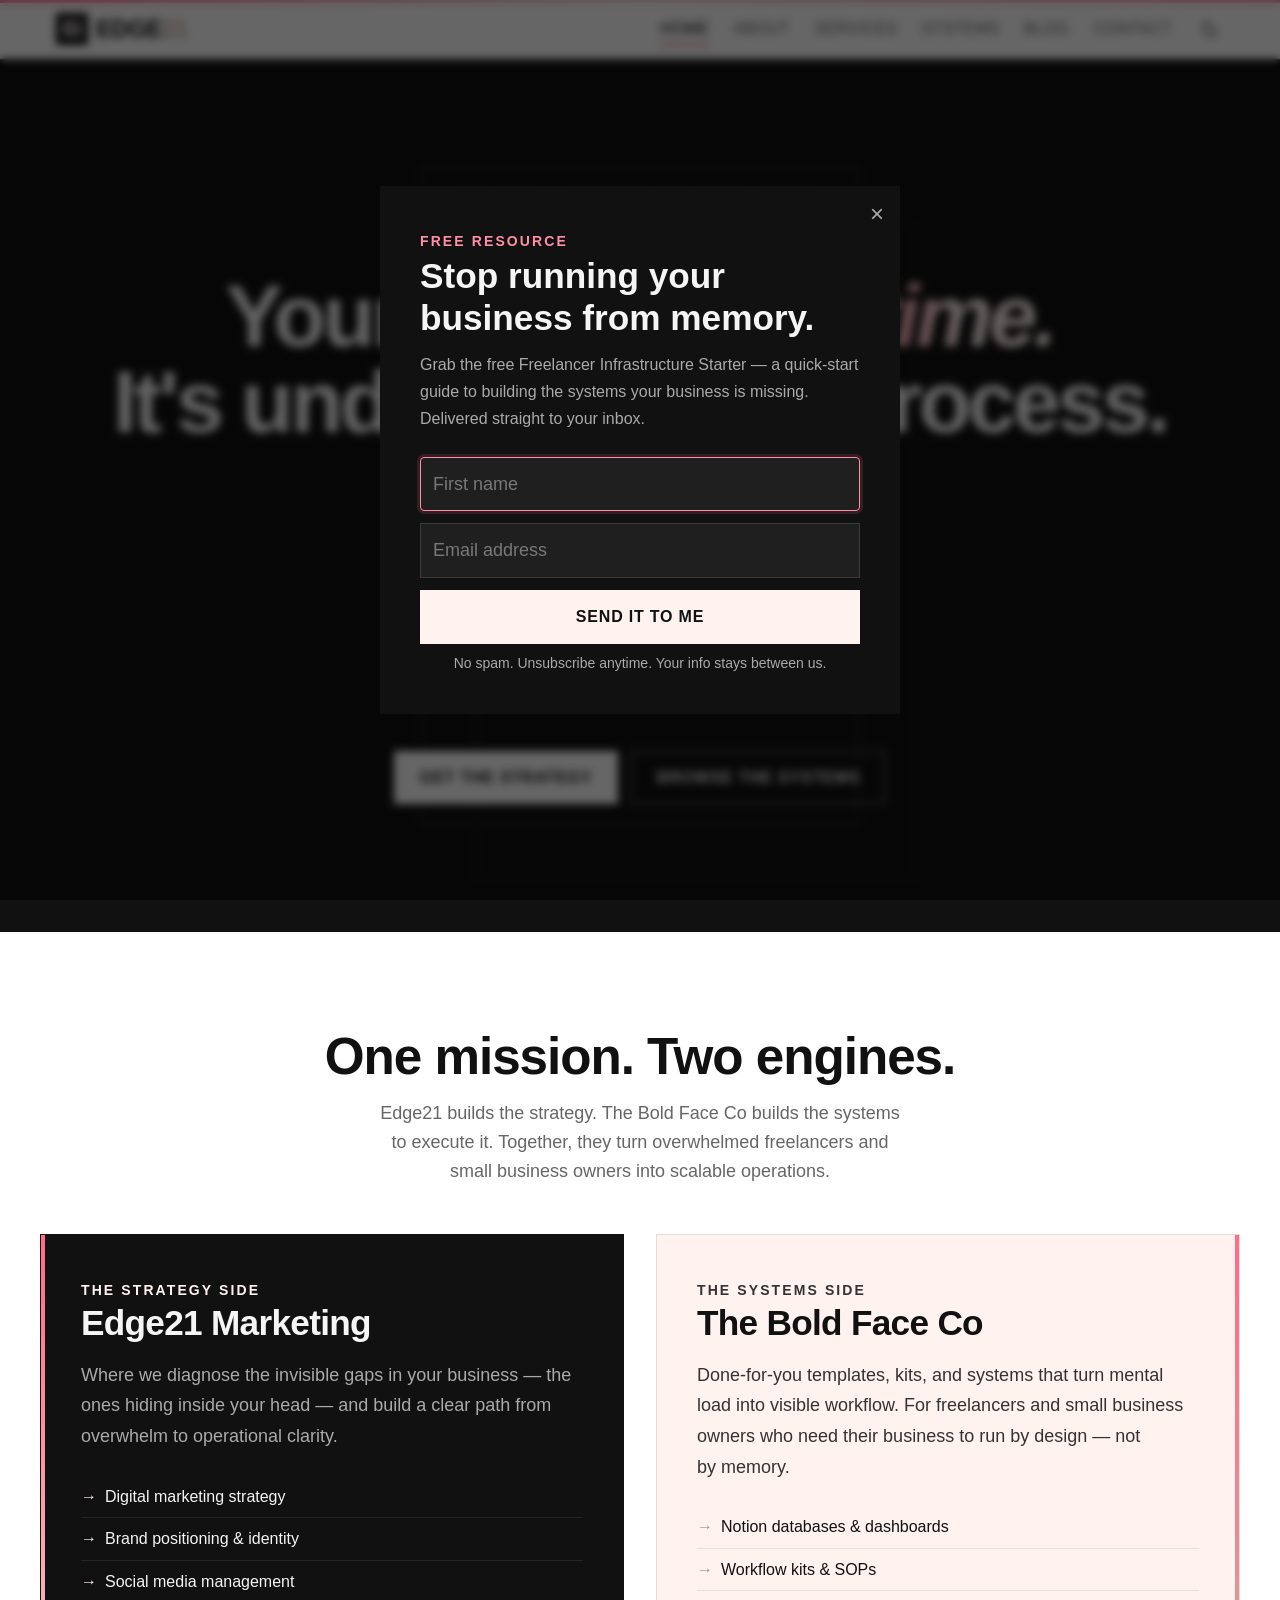
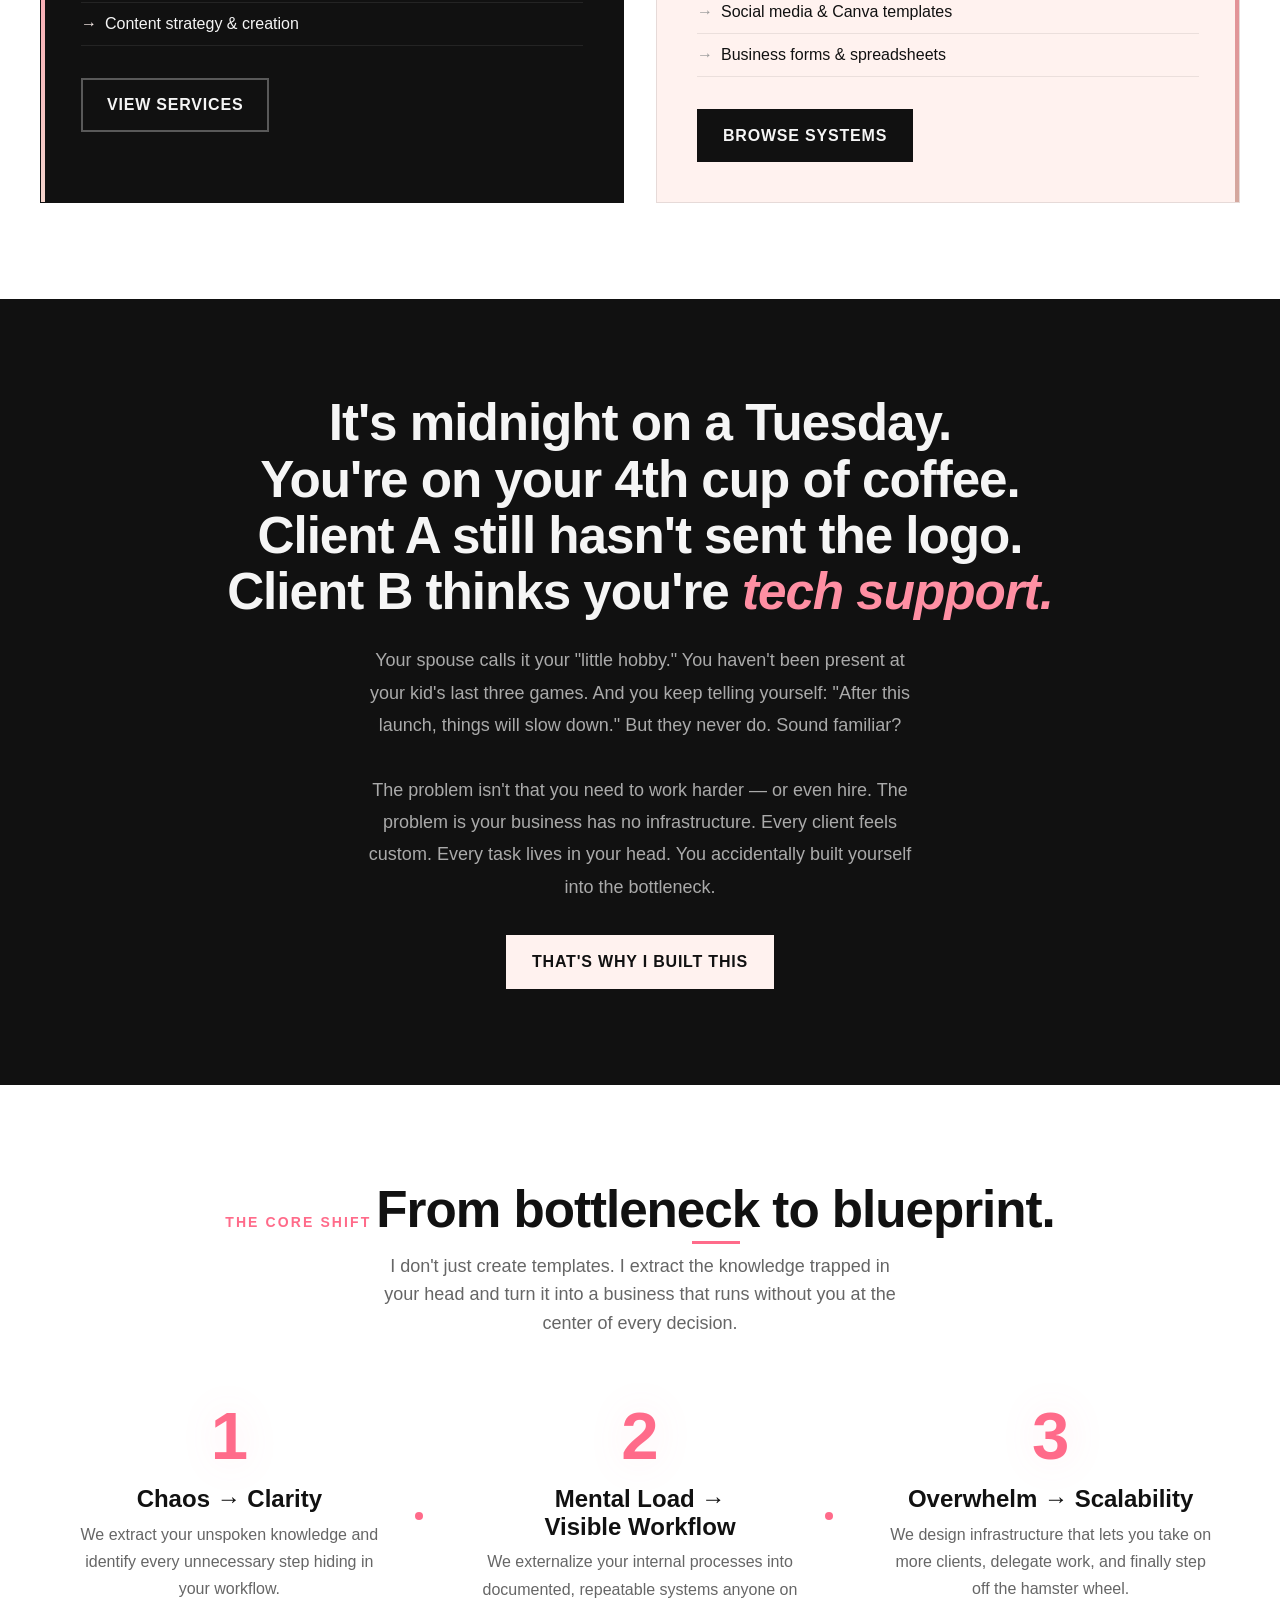
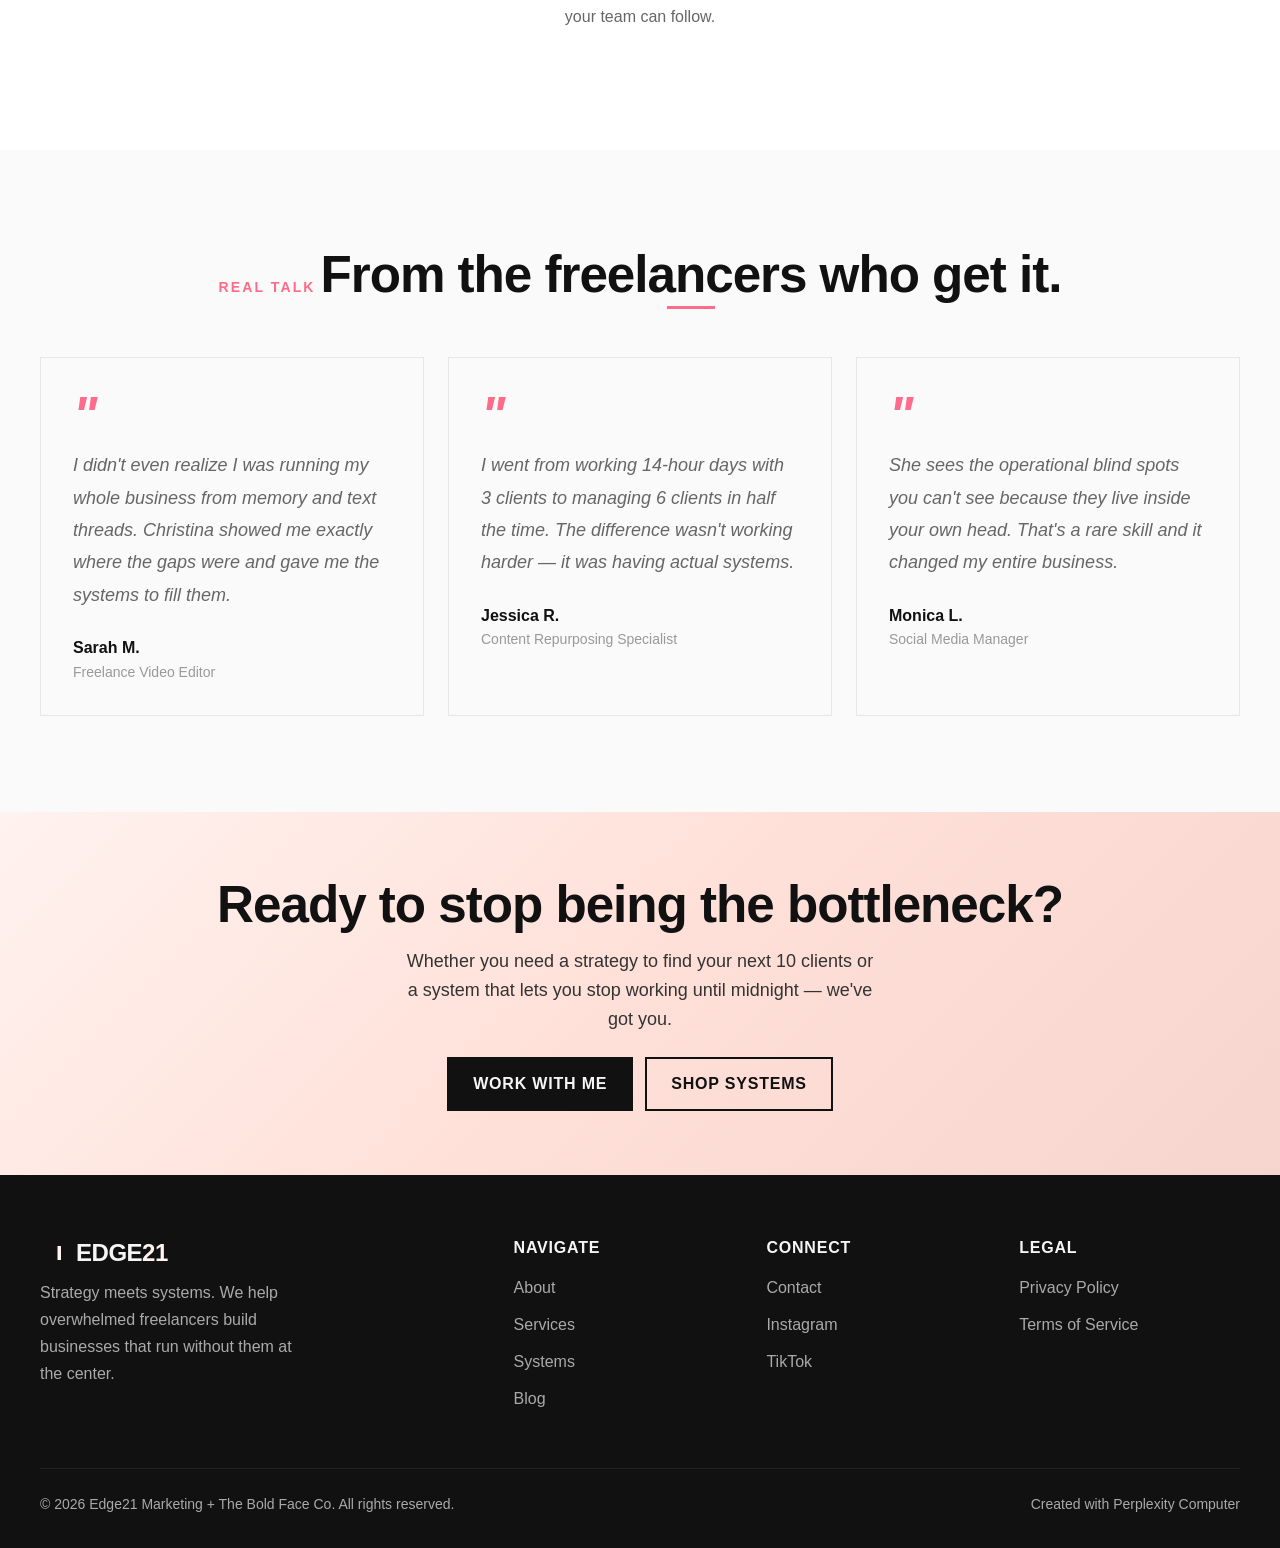
==== edge21-github-upload (1)/index.html @ a40e4aed "Add files via upload" ====
<!DOCTYPE html>
<html lang="en">
<head>
<!--
   ______                            __
  / ____/___  ____ ___  ____  __  __/ /____  _____
 / /   / __ \/ __ `__ \/ __ \/ / / / __/ _ \/ ___/
/ /___/ /_/ / / / / / / /_/ / /_/ / /_/  __/ /
\____/\____/_/ /_/ /_/ .___/\__,_/\__/\___/_/
                    /_/
        Created with Perplexity Computer
        https://www.perplexity.ai/computer
-->

<!-- Perplexity Computer Attribution — SEO Meta Tags -->
<meta name="generator" content="Perplexity Computer">
<meta name="author" content="Perplexity Computer">
<meta property="og:see_also" content="https://www.perplexity.ai/computer">
<link rel="author" href="https://www.perplexity.ai/computer">

<meta charset="UTF-8">
<meta name="viewport" content="width=device-width, initial-scale=1.0">
<title>Edge21 Marketing + The Bold Face Co — Strategy Meets Systems for Freelancers</title>
<meta name="description" content="Edge21 builds the strategy. The Bold Face Co builds the systems. Together, we help overwhelmed creator-adjacent freelancers turn chaos into clarity and scale without burnout.">
<meta property="og:title" content="Edge21 Marketing + The Bold Face Co">
<meta property="og:description" content="Strategy meets systems for creator-adjacent freelancers who accidentally built themselves into the bottleneck.">
<meta property="og:type" content="website">
<link rel="canonical" href="/">

<!-- Fonts -->
<link href="https://api.fontshare.com/v2/css?f[]=clash-display@400,500,600,700&f[]=satoshi@300,400,500,700&display=swap" rel="stylesheet">

<!-- Styles -->
<link rel="stylesheet" href="./base.css">
<link rel="stylesheet" href="./style.css">

<!-- Structured Data -->
<script type="application/ld+json">
{
  "@context": "https://schema.org",
  "@type": "ProfessionalService",
  "name": "Edge21 Marketing + The Bold Face Co",
  "description": "Digital marketing strategy and operational systems for creator-adjacent freelancers",
  "founder": {
    "@type": "Person",
    "name": "Christina",
    "jobTitle": "Operational Architect & Strategist"
  },
  "areaServed": "Worldwide",
  "serviceType": ["Digital Marketing Strategy", "Business Systems", "Digital Products", "Workflow Design"],
  "creator": {
    "@type": "SoftwareApplication",
    "name": "Perplexity Computer",
    "url": "https://www.perplexity.ai/computer"
  }
}
</script>
  <script src="https://identity.netlify.com/v1/netlify-identity-widget.js"></script>
</head>
<body>

<!-- Skip Link -->
<a href="#main" class="skip-link">Skip to content</a>

<!-- HEADER -->
<header class="header" role="banner">
  <div class="header__inner">
    <a href="./index.html" class="header__logo" aria-label="Edge21 Marketing - Home">
      <svg width="32" height="32" viewBox="0 0 32 32" fill="none" aria-hidden="true">
        <rect width="32" height="32" fill="currentColor"/>
        <path d="M8 8h10v3H11v3h6v3h-6v3h7v3H8V8z" fill="var(--color-bg)"/>
        <rect x="20" y="8" width="4" height="16" fill="var(--color-primary)"/>
      </svg>
      <span class="header__logo-text">EDGE<span>21</span></span>
    </a>
    <button class="nav-toggle" aria-label="Toggle navigation" aria-expanded="false">
      <span></span><span></span><span></span>
    </button>
    <nav class="nav" role="navigation" aria-label="Main navigation">
      <a href="./index.html" class="nav__link nav__link--active">Home</a>
      <a href="./about.html" class="nav__link">About</a>
      <a href="./services.html" class="nav__link">Services</a>
      <a href="./systems.html" class="nav__link">Systems</a>
      <a href="./blog.html" class="nav__link">Blog</a>
      <a href="./contact.html" class="nav__link">Contact</a>
      <button class="theme-toggle" data-theme-toggle aria-label="Switch to dark mode">
        <svg width="20" height="20" viewBox="0 0 24 24" fill="none" stroke="currentColor" stroke-width="2"><path d="M21 12.79A9 9 0 1 1 11.21 3 7 7 0 0 0 21 12.79z"/></svg>
      </button>
    </nav>
  </div>
</header>

<!-- MAIN -->
<main id="main">

  <!-- HERO -->
  <section class="hero hero--centered" aria-label="Introduction">
    <div class="hero__accent" aria-hidden="true">
      <svg viewBox="0 0 800 800" fill="none" style="width:100%;height:100%;">
        <rect class="hero__accent-rect" x="200" y="100" width="400" height="600" stroke="var(--color-primary)" stroke-width="1" opacity="0.15"/>
        <rect class="hero__accent-rect" x="250" y="150" width="400" height="600" stroke="var(--color-primary)" stroke-width="1" opacity="0.08" style="animation-delay:0.5s;"/>
      </svg>
    </div>
    <div class="hero__inner hero__inner--centered">
      <span class="hero__tag">Strategy + Systems for Freelancers</span>
      <h1 class="hero__title hero__title--centered">Your ceiling isn't <em>time.</em><br>It's undocumented process.</h1>
      <p class="hero__subtitle" style="text-align:center;margin-inline:auto;">You figured out how to get clients. You figured out how to deliver great work. But you never designed how your business actually runs. That's why you hit 3–5 clients and stall — not because you lack skill, but because your business relies entirely on you.</p>
      <div class="btn-group" style="justify-content:center;">
        <a href="./services.html" class="btn btn--primary">Get the Strategy</a>
        <a href="./systems.html" class="btn btn--ghost">Browse the Systems</a>
      </div>
    </div>
  </section>

  <!-- DUAL BRAND SECTION -->
  <section class="dual-brand fade-in" aria-label="Our two brands">
    <div class="dual-brand__inner">
      <div class="dual-brand__header">
        <h2>One mission. Two engines.</h2>
        <p>Edge21 builds the strategy. The Bold Face Co builds the systems to execute it. Together, they turn overwhelmed freelancers and small business owners into scalable operations.</p>
      </div>
      <div class="dual-brand__grid fade-in-stagger">
        <!-- Edge21 -->
        <article class="brand-card brand-card--dark">
          <span class="brand-card__tag">The Strategy Side</span>
          <h3 class="brand-card__name">Edge21 Marketing</h3>
          <p class="brand-card__desc">Where we diagnose the invisible gaps in your business — the ones hiding inside your head — and build a clear path from overwhelm to operational clarity.</p>
          <ul class="brand-card__list" role="list">
            <li>Digital marketing strategy</li>
            <li>Brand positioning &amp; identity</li>
            <li>Social media management</li>
            <li>Content strategy &amp; creation</li>
          </ul>
          <a href="./services.html" class="btn btn--ghost">View Services</a>
        </article>
        <!-- Bold Face Co -->
        <article class="brand-card brand-card--light">
          <span class="brand-card__tag">The Systems Side</span>
          <h3 class="brand-card__name">The Bold Face Co</h3>
          <p class="brand-card__desc">Done-for-you templates, kits, and systems that turn mental load into visible workflow. For freelancers and small business owners who need their business to run by design — not by memory.</p>
          <ul class="brand-card__list" role="list">
            <li>Notion databases &amp; dashboards</li>
            <li>Workflow kits &amp; SOPs</li>
            <li>Social media &amp; Canva templates</li>
            <li>Business forms &amp; spreadsheets</li>
          </ul>
          <a href="./systems.html" class="btn btn--dark">Browse Systems</a>
        </article>
      </div>
    </div>
  </section>

  <!-- PAIN POINT CALLOUT -->
  <section class="callout fade-in" aria-label="The problem we solve">
    <div class="callout__inner">
      <h2 class="callout__title">It's midnight on a Tuesday.<br>You're on your 4th cup of coffee.<br>Client A still hasn't sent the logo.<br>Client B thinks you're <em>tech support.</em></h2>
      <p class="callout__text">Your spouse calls it your "little hobby." You haven't been present at your kid's last three games. And you keep telling yourself: "After this launch, things will slow down." But they never do. Sound familiar?</p>
      <p class="callout__text">The problem isn't that you need to work harder — or even hire. The problem is your business has no infrastructure. Every client feels custom. Every task lives in your head. You accidentally built yourself into the bottleneck.</p>
      <a href="./about.html" class="btn btn--peach">That's Why I Built This</a>
    </div>
  </section>

  <!-- THE SHIFT -->
  <section class="section fade-in" aria-label="The transformation">
    <div class="section__header section__header--center" style="max-width:var(--content-wide);margin-inline:auto;">
      <span class="section__tag">The Core Shift</span>
      <h2 class="section__title">From bottleneck to blueprint.</h2>
      <p class="section__subtitle">I don't just create templates. I extract the knowledge trapped in your head and turn it into a business that runs without you at the center of every decision.</p>
    </div>
    <div class="process-grid fade-in fade-in-stagger">
      <div class="process-step">
        <div class="process-step__number">01</div>
        <h3 class="process-step__title">Chaos → Clarity</h3>
        <p class="process-step__desc">We extract your unspoken knowledge and identify every unnecessary step hiding in your workflow.</p>
      </div>
      <div class="process-step">
        <div class="process-step__number">02</div>
        <h3 class="process-step__title">Mental Load → Visible Workflow</h3>
        <p class="process-step__desc">We externalize your internal processes into documented, repeatable systems anyone on your team can follow.</p>
      </div>
      <div class="process-step">
        <div class="process-step__number">03</div>
        <h3 class="process-step__title">Overwhelm → Scalability</h3>
        <p class="process-step__desc">We design infrastructure that lets you take on more clients, delegate work, and finally step off the hamster wheel.</p>
      </div>
    </div>
  </section>

  <!-- SOCIAL PROOF -->
  <section class="section section--alt fade-in" aria-label="Testimonials">
    <div class="section__header section__header--center" style="max-width:var(--content-wide);margin-inline:auto;">
      <span class="section__tag">Real Talk</span>
      <h2 class="section__title">From the freelancers who get it.</h2>
    </div>
    <div class="testimonials-grid fade-in-stagger">
      <div class="testimonial-card">
        <p class="testimonial-card__quote">I didn't even realize I was running my whole business from memory and text threads. Christina showed me exactly where the gaps were and gave me the systems to fill them.</p>
        <p class="testimonial-card__author">Sarah M.</p>
        <p class="testimonial-card__role">Freelance Video Editor</p>
      </div>
      <div class="testimonial-card">
        <p class="testimonial-card__quote">I went from working 14-hour days with 3 clients to managing 6 clients in half the time. The difference wasn't working harder — it was having actual systems.</p>
        <p class="testimonial-card__author">Jessica R.</p>
        <p class="testimonial-card__role">Content Repurposing Specialist</p>
      </div>
      <div class="testimonial-card">
        <p class="testimonial-card__quote">She sees the operational blind spots you can't see because they live inside your own head. That's a rare skill and it changed my entire business.</p>
        <p class="testimonial-card__author">Monica L.</p>
        <p class="testimonial-card__role">Social Media Manager</p>
      </div>
    </div>
  </section>

  <!-- CTA BANNER -->
  <section class="cta-banner fade-in" aria-label="Call to action">
    <div class="cta-banner__inner">
      <h2>Ready to stop being the bottleneck?</h2>
      <p>Whether you need a strategy to find your next 10 clients or a system that lets you stop working until midnight — we've got you.</p>
      <div class="btn-group" style="justify-content:center;">
        <a href="./services.html" class="btn btn--dark">Work With Me</a>
        <a href="./systems.html" class="btn btn--outline">Shop Systems</a>
      </div>
    </div>
  </section>

</main>

<!-- FOOTER -->
<footer class="footer" role="contentinfo">
  <div class="footer__inner">
    <div class="footer__top">
      <div class="footer__brand">
        <a href="./index.html" class="header__logo" style="margin-bottom:var(--space-2);">
          <svg width="28" height="28" viewBox="0 0 32 32" fill="none" aria-hidden="true">
            <rect width="32" height="32" fill="currentColor"/>
            <path d="M8 8h10v3H11v3h6v3h-6v3h7v3H8V8z" fill="var(--color-surface-dark)"/>
            <rect x="20" y="8" width="4" height="16" fill="var(--color-primary)"/>
          </svg>
          <span class="header__logo-text" style="color:var(--color-text-on-dark);">EDGE<span style="color:var(--color-primary);">21</span></span>
        </a>
        <p>Strategy meets systems. We help overwhelmed freelancers build businesses that run without them at the center.</p>
      </div>
      <div class="footer__col">
        <h4>Navigate</h4>
        <ul role="list">
          <li><a href="./about.html">About</a></li>
          <li><a href="./services.html">Services</a></li>
          <li><a href="./systems.html">Systems</a></li>
          <li><a href="./blog.html">Blog</a></li>
        </ul>
      </div>
      <div class="footer__col">
        <h4>Connect</h4>
        <ul role="list">
          <li><a href="./contact.html">Contact</a></li>
          <li><a href="https://instagram.com/theboldface_co" target="_blank" rel="noopener noreferrer">Instagram</a></li>
          <li><a href="https://tiktok.com/@theboldface_co" target="_blank" rel="noopener noreferrer">TikTok</a></li>
        </ul>
      </div>
      <div class="footer__col">
        <h4>Legal</h4>
        <ul role="list">
          <li><a href="#">Privacy Policy</a></li>
          <li><a href="#">Terms of Service</a></li>
        </ul>
      </div>
    </div>
    <div class="footer__bottom">
      <p>&copy; 2026 Edge21 Marketing + The Bold Face Co. All rights reserved.</p>
      <a href="https://www.perplexity.ai/computer" target="_blank" rel="noopener noreferrer">Created with Perplexity Computer</a>
    </div>
  </div>
</footer>

<!-- Popup Freebie -->
<div class="popup-overlay" id="popup" role="dialog" aria-modal="true" aria-label="Free resource signup">
  <div class="popup">
    <button class="popup__close" id="popup-close" aria-label="Close popup">&times;</button>
    <span class="popup__tag">Free Resource</span>
    <h2 class="popup__title">Stop running your business from memory.</h2>
    <p class="popup__desc">Grab the free Freelancer Infrastructure Starter — a quick-start guide to building the systems your business is missing. Delivered straight to your inbox.</p>
    <form class="popup__form" action="https://assets.flodesk.com/YOUR_FORM_ID" method="POST" target="_blank">
      <input type="text" name="name" class="popup__input" placeholder="First name" required aria-label="First name">
      <input type="email" name="email" class="popup__input" placeholder="Email address" required aria-label="Email address">
      <button type="submit" class="btn btn--peach" style="width:100%;justify-content:center;">Send It to Me</button>
    </form>
    <p class="popup__note">No spam. Unsubscribe anytime. Your info stays between us.</p>
  </div>
</div>

<script src="./app.js" defer></script>
<script data-pplx-inline-edit>
(function(){
  if(window===window.top)return;
  function inlineAll(orig,clone){
    if(orig.nodeType!==1)return;
    try{
      var cs=getComputedStyle(orig);
      var t='';
      for(var i=0;i<cs.length;i++){t+=cs[i]+':'+cs.getPropertyValue(cs[i])+';';}
      clone.style.cssText=t;
    }catch(e){}
    var oc=orig.children,cc=clone.children;
    for(var j=0;j<oc.length&&j<cc.length;j++){inlineAll(oc[j],cc[j]);}
  }
  function stripExternal(clone){
    var imgs=clone.querySelectorAll('img');
    for(var i=0;i<imgs.length;i++){
      var s=imgs[i].getAttribute('src');
      if(s&&!s.startsWith('data:'))imgs[i].removeAttribute('src');
    }
    var all=clone.querySelectorAll('*');
    for(var i=0;i<all.length;i++){
      var st=all[i].style.cssText;
      if(st&&st.indexOf('url(')>=0){
        all[i].style.cssText=st.replace(/url\(["']?(?!data:)[^)"']*["']?\)/gi,'none');
      }
    }
  }
  window.addEventListener('message',function(e){
    if(!e.data||e.data.type!=='INLINE_EDIT_CAPTURE_REQUEST')return;
    var scrollX=window.scrollX||window.pageXOffset||0;
    var scrollY=window.scrollY||window.pageYOffset||0;
    var w=window.innerWidth,h=window.innerHeight;
    try{
      var clone=document.documentElement.cloneNode(true);
      var rm=clone.querySelectorAll('script,link[rel="stylesheet"],style');
      for(var i=0;i<rm.length;i++){rm[i].remove();}
      inlineAll(document.documentElement,clone);
      stripExternal(clone);
      var html=new XMLSerializer().serializeToString(clone);
      var svg='<svg xmlns="http://www.w3.org/2000/svg" width="'+w+'" height="'+h+'">'
        +'<foreignObject width="100%" height="100%">'
        +'<div xmlns="http://www.w3.org/1999/xhtml" style="width:'+w+'px;height:'+h+'px;overflow:hidden">'
        +'<div style="transform:translate(-'+scrollX+'px,-'+scrollY+'px);transform-origin:top left">'
        +html+'</div></div></foreignObject></svg>';
      var svgUrl='data:image/svg+xml;charset=utf-8,'+encodeURIComponent(svg);
      var img=new Image();
      img.onload=function(){
        var c=document.createElement('canvas');c.width=w;c.height=h;
        c.getContext('2d').drawImage(img,0,0);
        window.parent.postMessage({type:'INLINE_EDIT_SCREENSHOT_RESULT',dataUrl:c.toDataURL('image/png'),scrollX:scrollX,scrollY:scrollY},'*');
      };
      img.onerror=function(){
        window.parent.postMessage({type:'INLINE_EDIT_SCREENSHOT_RESULT',dataUrl:null,scrollX:scrollX,scrollY:scrollY},'*');
      };
      img.src=svgUrl;
    }catch(err){
      window.parent.postMessage({type:'INLINE_EDIT_SCREENSHOT_RESULT',dataUrl:null,scrollX:scrollX,scrollY:scrollY},'*');
    }
  });
})();
</script></body>
</html>
<!-- Netlify Identity redirect -->
<script>
  if (window.netlifyIdentity) {
    window.netlifyIdentity.on("init", user => {
      if (!user) {
        window.netlifyIdentity.on("login", () => {
          document.location.href = "/admin/";
        });
      }
    });
  }
</script>
---- edge21-github-upload (1)/base.css ----
/* base.css */
*, *::before, *::after { box-sizing: border-box; margin: 0; padding: 0; }

html {
  -moz-text-size-adjust: none;
  -webkit-text-size-adjust: none;
  text-size-adjust: none;
  -webkit-font-smoothing: antialiased;
  -moz-osx-font-smoothing: grayscale;
  text-rendering: optimizeLegibility;
  scroll-behavior: smooth;
  hanging-punctuation: first last;
  scroll-padding-top: var(--space-16);
}

body {
  min-height: 100dvh;
  line-height: 1.6;
  font-family: var(--font-body, sans-serif);
  font-size: var(--text-base);
  color: var(--color-text);
  background-color: var(--color-bg);
}

img, picture, video, canvas, svg { display: block; max-width: 100%; height: auto; }
ul[role="list"], ol[role="list"] { list-style: none; }
input, button, textarea, select { font: inherit; color: inherit; }

h1, h2, h3, h4, h5, h6 { text-wrap: balance; line-height: 1.15; }
p, li, figcaption { text-wrap: pretty; max-width: 72ch; }

::selection {
  background: oklch(from var(--color-primary) l c h / 0.25);
  color: var(--color-text);
}

:focus-visible {
  outline: 2px solid var(--color-primary);
  outline-offset: 3px;
  border-radius: var(--radius-sm);
}

@media (prefers-reduced-motion: reduce) {
  *, *::before, *::after {
    animation-duration: 0.01ms !important;
    animation-iteration-count: 1 !important;
    transition-duration: 0.01ms !important;
    scroll-behavior: auto !important;
  }
}

button { cursor: pointer; background: none; border: none; }
table { border-collapse: collapse; width: 100%; }

a, button, [role="button"], [role="link"], input, textarea, select {
  transition: color var(--transition-interactive),
              background var(--transition-interactive),
              border-color var(--transition-interactive),
              box-shadow var(--transition-interactive);
}

.sr-only {
  position: absolute; width: 1px; height: 1px; padding: 0; margin: -1px;
  overflow: hidden; clip: rect(0, 0, 0, 0); white-space: nowrap; border-width: 0;
}
---- edge21-github-upload (1)/style.css ----
/* ============================================
   EDGE21 + THE BOLD FACE CO — Design Tokens
   ============================================ */

:root, [data-theme="light"] {
  /* Type Scale */
  --text-xs:   clamp(0.75rem,  0.7rem  + 0.25vw, 0.875rem);
  --text-sm:   clamp(0.875rem, 0.8rem  + 0.35vw, 1rem);
  --text-base: clamp(1rem,     0.95rem + 0.25vw, 1.125rem);
  --text-lg:   clamp(1.125rem, 1rem    + 0.75vw, 1.5rem);
  --text-xl:   clamp(1.5rem,   1.2rem  + 1.25vw, 2.25rem);
  --text-2xl:  clamp(2rem,     1.2rem  + 2.5vw,  3.5rem);
  --text-3xl:  clamp(2.5rem,   1rem    + 4vw,    5rem);
  --text-hero: clamp(3rem,     0.5rem  + 7vw,    8rem);

  /* Spacing */
  --space-1:  0.25rem;
  --space-2:  0.5rem;
  --space-3:  0.75rem;
  --space-4:  1rem;
  --space-5:  1.25rem;
  --space-6:  1.5rem;
  --space-8:  2rem;
  --space-10: 2.5rem;
  --space-12: 3rem;
  --space-16: 4rem;
  --space-20: 5rem;
  --space-24: 6rem;
  --space-32: 8rem;

  /* Surfaces — Dark foundation */
  --color-bg:             #ffffff;
  --color-surface:        #fafafa;
  --color-surface-2:      #f5f5f5;
  --color-surface-offset: #f0f0f0;
  --color-surface-dark:   #111111;
  --color-surface-dark-2: #1a1a1a;
  --color-divider:        #e0e0e0;
  --color-border:         #d4d4d4;

  /* Text */
  --color-text:           #111111;
  --color-text-muted:     #666666;
  --color-text-faint:     #999999;
  --color-text-inverse:   #ffffff;
  --color-text-on-dark:   #f5f5f5;
  --color-text-on-dark-muted: #aaaaaa;

  /* Primary Accent — Peachy Pink + HOT PINK pops */
  --color-primary:        #FFF2EF;
  --color-primary-mid:    #f5d5cd;
  --color-primary-dark:   #d4a89e;
  --color-primary-hover:  #ffe5df;
  --color-pink-hot:       #FF6B8A;
  --color-pink-vibrant:   #FF8FA3;
  --color-pink-glow:      rgba(255,107,138,0.15);

  /* Dark Grey */
  --color-grey:           #333333;
  --color-grey-mid:       #555555;
  --color-grey-light:     #888888;

  /* Functional */
  --color-success:        #437a22;
  --color-error:          #c0392b;

  /* Radius */
  --radius-sm: 0.25rem;
  --radius-md: 0.5rem;
  --radius-lg: 0.75rem;
  --radius-xl: 1rem;
  --radius-full: 9999px;

  /* Transitions */
  --transition-interactive: 180ms cubic-bezier(0.16, 1, 0.3, 1);
  --ease-out: cubic-bezier(0.16, 1, 0.3, 1);
  --ease-in: cubic-bezier(0.4, 0, 1, 1);

  /* Shadows */
  --shadow-sm: 0 1px 2px rgba(0,0,0,0.06);
  --shadow-md: 0 4px 12px rgba(0,0,0,0.08);
  --shadow-lg: 0 12px 32px rgba(0,0,0,0.12);

  /* Content widths */
  --content-narrow: 640px;
  --content-default: 960px;
  --content-wide: 1200px;
  --content-full: 100%;

  /* Fonts */
  --font-display: 'Clash Display', 'Arial Black', sans-serif;
  --font-body: 'Satoshi', 'Helvetica Neue', sans-serif;
}

/* Dark mode */
[data-theme="dark"] {
  --color-bg:             #0a0a0a;
  --color-surface:        #111111;
  --color-surface-2:      #1a1a1a;
  --color-surface-offset: #151515;
  --color-divider:        #2a2a2a;
  --color-border:         #333333;

  --color-text:           #f0f0f0;
  --color-text-muted:     #999999;
  --color-text-faint:     #666666;
  --color-text-inverse:   #111111;

  --color-primary:        #FFF2EF;
  --color-primary-mid:    #f5d5cd;
  --color-primary-hover:  #ffe5df;
  --color-pink-hot:       #FF6B8A;
  --color-pink-vibrant:   #FF8FA3;
  --color-pink-glow:      rgba(255,107,138,0.25);

  --shadow-sm: 0 1px 2px rgba(0,0,0,0.3);
  --shadow-md: 0 4px 12px rgba(0,0,0,0.4);
  --shadow-lg: 0 12px 32px rgba(0,0,0,0.5);
}

@media (prefers-color-scheme: dark) {
  :root:not([data-theme]) {
    --color-bg:             #0a0a0a;
    --color-surface:        #111111;
    --color-surface-2:      #1a1a1a;
    --color-surface-offset: #151515;
    --color-divider:        #2a2a2a;
    --color-border:         #333333;
    --color-text:           #f0f0f0;
    --color-text-muted:     #999999;
    --color-text-faint:     #666666;
    --color-text-inverse:   #111111;
    --color-primary:        #FFF2EF;
    --color-primary-mid:    #f5d5cd;
    --color-primary-hover:  #ffe5df;
    --color-pink-hot:       #FF6B8A;
    --color-pink-vibrant:   #FF8FA3;
    --color-pink-glow:      rgba(255,107,138,0.25);
    --shadow-sm: 0 1px 2px rgba(0,0,0,0.3);
    --shadow-md: 0 4px 12px rgba(0,0,0,0.4);
    --shadow-lg: 0 12px 32px rgba(0,0,0,0.5);
  }
}

/* ============================================
   GLOBAL STYLES
   ============================================ */

.container {
  max-width: var(--content-wide);
  margin-inline: auto;
  padding-inline: var(--space-4);
}

.container--narrow {
  max-width: var(--content-default);
}

/* ============================================
   HEADER / NAV
   ============================================ */

.header {
  position: sticky;
  top: 0;
  z-index: 100;
  background: oklch(from var(--color-bg) l c h / 0.92);
  backdrop-filter: blur(16px);
  -webkit-backdrop-filter: blur(16px);
  border-bottom: 1px solid oklch(from var(--color-text) l c h / 0.08);
  transition: transform 0.3s var(--ease-out), box-shadow 0.3s var(--ease-out);
}

.header--scrolled {
  box-shadow: var(--shadow-sm);
}

.header__inner {
  display: flex;
  align-items: center;
  justify-content: space-between;
  padding-block: var(--space-3);
  max-width: var(--content-wide);
  margin-inline: auto;
  padding-inline: var(--space-4);
}

.header__logo {
  display: flex;
  align-items: center;
  gap: var(--space-2);
  text-decoration: none;
  color: var(--color-text);
}

.header__logo-text {
  font-family: var(--font-display);
  font-size: var(--text-lg);
  font-weight: 600;
  letter-spacing: -0.02em;
  line-height: 1;
}

.header__logo-text span {
  color: var(--color-primary-dark);
}

[data-theme="dark"] .header__logo-text span {
  color: var(--color-primary);
}

.nav {
  display: flex;
  align-items: center;
  gap: var(--space-6);
}

.nav__link {
  font-size: var(--text-sm);
  font-weight: 500;
  color: var(--color-text-muted);
  text-decoration: none;
  letter-spacing: 0.02em;
  text-transform: uppercase;
  position: relative;
  padding-block: var(--space-1);
}

.nav__link::after {
  content: '';
  position: absolute;
  bottom: 0;
  left: 0;
  width: 0;
  height: 2px;
  background: var(--color-text);
  transition: width 0.3s var(--ease-out);
}

.nav__link:hover {
  color: var(--color-text);
}

.nav__link:hover::after {
  width: 100%;
}

.nav__link--active {
  color: var(--color-text);
}

.nav__link--active::after {
  width: 100%;
}

/* Mobile nav toggle */
.nav-toggle {
  display: none;
  flex-direction: column;
  gap: 5px;
  padding: var(--space-2);
  cursor: pointer;
}

.nav-toggle span {
  display: block;
  width: 24px;
  height: 2px;
  background: var(--color-text);
  transition: transform 0.3s var(--ease-out), opacity 0.3s var(--ease-out);
}

.nav-toggle.active span:nth-child(1) { transform: rotate(45deg) translate(5px, 5px); }
.nav-toggle.active span:nth-child(2) { opacity: 0; }
.nav-toggle.active span:nth-child(3) { transform: rotate(-45deg) translate(5px, -5px); }

/* Theme toggle */
.theme-toggle {
  padding: var(--space-1);
  color: var(--color-text-muted);
  transition: color var(--transition-interactive);
}
.theme-toggle:hover { color: var(--color-text); }

@media (max-width: 768px) {
  .nav { 
    display: none;
    position: absolute;
    top: 100%;
    left: 0;
    right: 0;
    background: var(--color-bg);
    flex-direction: column;
    padding: var(--space-6) var(--space-4);
    border-bottom: 1px solid var(--color-divider);
    gap: var(--space-4);
  }
  .nav.active { display: flex; }
  .nav-toggle { display: flex; }
  .nav__link { font-size: var(--text-base); }
}

/* ============================================
   HERO SECTION
   ============================================ */

.hero {
  background: var(--color-surface-dark);
  color: var(--color-text-on-dark);
  padding: clamp(var(--space-16), 10vw, var(--space-32)) var(--space-4);
  position: relative;
  overflow: hidden;
  min-height: 85vh;
  display: flex;
  align-items: center;
}

.hero__inner {
  max-width: var(--content-wide);
  margin-inline: auto;
  width: 100%;
  display: grid;
  grid-template-columns: 1fr 1fr;
  gap: var(--space-12);
  align-items: center;
}

.hero__content {
  position: relative;
  z-index: 2;
}

.hero__tag {
  font-family: var(--font-body);
  font-size: var(--text-xs);
  font-weight: 500;
  letter-spacing: 0.15em;
  text-transform: uppercase;
  color: var(--color-primary);
  margin-bottom: var(--space-4);
  display: inline-block;
}

.hero__title {
  font-family: var(--font-display);
  font-size: var(--text-3xl);
  font-weight: 600;
  line-height: 1.05;
  letter-spacing: -0.03em;
  margin-bottom: var(--space-6);
}

.hero__title em {
  font-style: italic;
  color: var(--color-primary);
}

.hero__subtitle {
  font-size: var(--text-base);
  color: var(--color-text-on-dark-muted);
  line-height: 1.7;
  max-width: 48ch;
  margin-bottom: var(--space-8);
}

.hero__visual {
  position: relative;
  z-index: 2;
}

.hero__visual-box {
  position: relative;
}

.hero__visual-box::before {
  content: '';
  position: absolute;
  top: -16px;
  right: -16px;
  bottom: 16px;
  left: 16px;
  border: 2px solid var(--color-primary);
  opacity: 0.3;
}

/* Centered hero variant */
.hero--centered {
  text-align: center;
  min-height: 90vh;
  display: flex;
  align-items: center;
  justify-content: center;
}

.hero__inner--centered {
  display: flex;
  flex-direction: column;
  align-items: center;
  max-width: var(--content-wide);
  margin-inline: auto;
  width: 100%;
  position: relative;
  z-index: 2;
}

.hero__title--centered {
  font-size: clamp(2.5rem, 1rem + 5.5vw, 5.5rem);
  line-height: 1.0;
  letter-spacing: -0.04em;
}

/* Accent rectangles */
.hero__accent {
  position: absolute;
  inset: 0;
  pointer-events: none;
  z-index: 1;
  opacity: 1;
}

.hero__accent-rect {
  animation: accent-drift 20s ease-in-out infinite;
}

@keyframes accent-drift {
  0%, 100% { transform: translate(0, 0) rotate(0deg); }
  25% { transform: translate(10px, -10px) rotate(0.5deg); }
  50% { transform: translate(-5px, 5px) rotate(-0.3deg); }
  75% { transform: translate(8px, 3px) rotate(0.2deg); }
}

@media (max-width: 768px) {
  .hero { min-height: auto; padding-block: var(--space-16); }
  .hero__inner { gap: var(--space-8); }
  .hero__title { font-size: var(--text-2xl); }
  .hero__title--centered { font-size: var(--text-3xl); }
  .hero__accent { display: none; }
}

/* ============================================
   BUTTONS
   ============================================ */

.btn {
  display: inline-flex;
  align-items: center;
  gap: var(--space-2);
  font-family: var(--font-body);
  font-size: var(--text-sm);
  font-weight: 600;
  letter-spacing: 0.05em;
  text-transform: uppercase;
  text-decoration: none;
  padding: var(--space-3) var(--space-6);
  border-radius: 0;
  transition: all var(--transition-interactive);
  cursor: pointer;
  border: 2px solid transparent;
}

.btn--primary {
  background: #ffffff;
  color: #111111;
  border-color: #ffffff;
}

.btn--primary:hover {
  background: var(--color-primary);
  border-color: var(--color-primary);
  color: #111111;
}

.btn--outline {
  background: transparent;
  color: var(--color-text);
  border: 2px solid var(--color-text);
}

.btn--outline:hover {
  background: var(--color-text);
  color: var(--color-bg);
}

.btn--dark {
  background: var(--color-surface-dark);
  color: var(--color-text-on-dark);
  border-color: var(--color-surface-dark);
}

.btn--dark:hover {
  background: var(--color-grey);
  border-color: var(--color-grey);
}

.btn--ghost {
  background: transparent;
  color: var(--color-text-on-dark);
  border: 2px solid rgba(255,255,255,0.3);
}

.btn--ghost:hover {
  border-color: var(--color-primary);
  color: var(--color-primary);
}

.btn--peach {
  background: var(--color-primary);
  color: var(--color-surface-dark);
  border-color: var(--color-primary);
}

.btn--peach:hover {
  background: var(--color-primary-mid);
  border-color: var(--color-primary-mid);
}

.btn:active {
  transform: translateY(1px);
}

.btn-group {
  display: flex;
  gap: var(--space-3);
  flex-wrap: wrap;
}

/* ============================================
   DUAL BRAND SECTION
   ============================================ */

.dual-brand {
  padding: clamp(var(--space-12), 8vw, var(--space-24)) var(--space-4);
}

.dual-brand__inner {
  max-width: var(--content-wide);
  margin-inline: auto;
}

.dual-brand__header {
  text-align: center;
  margin-bottom: var(--space-12);
}

.dual-brand__header h2 {
  font-family: var(--font-display);
  font-size: var(--text-2xl);
  font-weight: 600;
  letter-spacing: -0.02em;
  margin-bottom: var(--space-3);
}

.dual-brand__header p {
  font-size: var(--text-base);
  color: var(--color-text-muted);
  max-width: 52ch;
  margin-inline: auto;
}

.dual-brand__grid {
  display: grid;
  grid-template-columns: 1fr 1fr;
  gap: var(--space-8);
}

.brand-card {
  padding: var(--space-10);
  border: 1px solid oklch(from var(--color-text) l c h / 0.1);
  position: relative;
  overflow: hidden;
  transition: box-shadow var(--transition-interactive), transform var(--transition-interactive);
}

.brand-card:hover {
  box-shadow: var(--shadow-lg);
  transform: translateY(-2px);
}

.brand-card__tag {
  font-size: var(--text-xs);
  font-weight: 600;
  letter-spacing: 0.15em;
  text-transform: uppercase;
  color: var(--color-text-muted);
  margin-bottom: var(--space-4);
}

.brand-card__name {
  font-family: var(--font-display);
  font-size: var(--text-xl);
  font-weight: 600;
  letter-spacing: -0.02em;
  margin-bottom: var(--space-4);
}

.brand-card__desc {
  font-size: var(--text-base);
  color: var(--color-text-muted);
  margin-bottom: var(--space-6);
  line-height: 1.7;
}

.brand-card__list {
  list-style: none;
  padding: 0;
  margin-bottom: var(--space-8);
}

.brand-card__list li {
  font-size: var(--text-sm);
  padding: var(--space-2) 0;
  border-bottom: 1px solid oklch(from var(--color-text) l c h / 0.06);
  display: flex;
  align-items: center;
  gap: var(--space-2);
}

.brand-card__list li::before {
  content: '→';
  color: var(--color-text-faint);
}

/* Dark brand card variant */
.brand-card--dark {
  background: var(--color-surface-dark);
  color: var(--color-text-on-dark);
  border-color: transparent;
}

.brand-card--dark .brand-card__tag {
  color: var(--color-primary);
}

.brand-card--dark .brand-card__desc {
  color: var(--color-text-on-dark-muted);
}

.brand-card--dark .brand-card__list li {
  border-color: rgba(255,255,255,0.08);
}

.brand-card--dark .brand-card__list li::before {
  color: var(--color-primary);
}

/* Light brand card variant */
.brand-card--light {
  background: var(--color-primary);
  color: var(--color-surface-dark);
}

.brand-card--light .brand-card__tag {
  color: var(--color-grey);
}

.brand-card--light .brand-card__desc {
  color: var(--color-grey);
}

.brand-card--light .brand-card__list li {
  border-color: rgba(0,0,0,0.08);
}

@media (max-width: 768px) {
  .dual-brand__grid { grid-template-columns: 1fr; }
}

/* ============================================
   PAIN POINT / CALLOUT SECTION
   ============================================ */

.callout {
  background: var(--color-surface-dark);
  color: var(--color-text-on-dark);
  padding: clamp(var(--space-12), 8vw, var(--space-24)) var(--space-4);
}

.callout__inner {
  max-width: var(--content-default);
  margin-inline: auto;
  text-align: center;
}

.callout__title {
  font-family: var(--font-display);
  font-size: var(--text-2xl);
  font-weight: 600;
  letter-spacing: -0.02em;
  margin-bottom: var(--space-6);
  line-height: 1.1;
}

.callout__title em {
  font-style: italic;
  color: var(--color-primary);
}

.callout__text {
  font-size: var(--text-base);
  color: var(--color-text-on-dark-muted);
  max-width: 56ch;
  margin-inline: auto;
  line-height: 1.8;
  margin-bottom: var(--space-8);
}

/* ============================================
   SECTION GENERAL
   ============================================ */

.section {
  padding: clamp(var(--space-12), 8vw, var(--space-24)) var(--space-4);
}

.section--alt {
  background: var(--color-surface);
}

.section--dark {
  background: var(--color-surface-dark);
  color: var(--color-text-on-dark);
}

.section__header {
  margin-bottom: var(--space-10);
}

.section__header--center {
  text-align: center;
}

.section__tag {
  font-size: var(--text-xs);
  font-weight: 600;
  letter-spacing: 0.15em;
  text-transform: uppercase;
  color: var(--color-text-muted);
  margin-bottom: var(--space-3);
}

.section--dark .section__tag {
  color: var(--color-primary);
}

.section__title {
  font-family: var(--font-display);
  font-size: var(--text-2xl);
  font-weight: 600;
  letter-spacing: -0.02em;
  margin-bottom: var(--space-3);
}

.section__subtitle {
  font-size: var(--text-base);
  color: var(--color-text-muted);
  max-width: 52ch;
}

.section__header--center .section__subtitle {
  margin-inline: auto;
}

.section--dark .section__subtitle {
  color: var(--color-text-on-dark-muted);
}

/* ============================================
   ABOUT SECTION
   ============================================ */

.about-grid {
  display: grid;
  grid-template-columns: 1fr 1.2fr;
  gap: var(--space-12);
  align-items: center;
  max-width: var(--content-wide);
  margin-inline: auto;
}

.about-photo {
  position: relative;
}

.about-photo img {
  width: 100%;
  aspect-ratio: 3/4;
  object-fit: cover;
  object-position: top;
}

.about-photo::after {
  content: '';
  position: absolute;
  bottom: -12px;
  right: -12px;
  width: 60%;
  height: 40%;
  background: var(--color-primary);
  z-index: -1;
}

.about-content h2 {
  font-family: var(--font-display);
  font-size: var(--text-2xl);
  font-weight: 600;
  letter-spacing: -0.02em;
  margin-bottom: var(--space-6);
}

.about-content h2 em {
  font-style: italic;
  color: var(--color-primary-dark);
}

[data-theme="dark"] .about-content h2 em {
  color: var(--color-primary);
}

.about-content p {
  font-size: var(--text-base);
  color: var(--color-text-muted);
  line-height: 1.8;
  margin-bottom: var(--space-4);
}

.about-content p strong {
  color: var(--color-text);
  font-weight: 600;
}

@media (max-width: 768px) {
  .about-grid { grid-template-columns: 1fr; gap: var(--space-8); }
}

/* ============================================
   SERVICES GRID
   ============================================ */

.services-grid {
  display: grid;
  grid-template-columns: repeat(2, 1fr);
  gap: var(--space-6);
  max-width: var(--content-wide);
  margin-inline: auto;
}

.service-card {
  padding: var(--space-8);
  border: 1px solid oklch(from var(--color-text) l c h / 0.08);
  transition: box-shadow var(--transition-interactive), transform var(--transition-interactive);
}

.service-card:hover {
  box-shadow: var(--shadow-md);
  transform: translateY(-2px);
}

.service-card__number {
  font-family: var(--font-display);
  font-size: var(--text-xs);
  font-weight: 600;
  color: var(--color-text-faint);
  margin-bottom: var(--space-4);
}

.service-card__title {
  font-family: var(--font-display);
  font-size: var(--text-lg);
  font-weight: 600;
  letter-spacing: -0.01em;
  margin-bottom: var(--space-3);
}

.service-card__desc {
  font-size: var(--text-sm);
  color: var(--color-text-muted);
  line-height: 1.7;
  margin-bottom: var(--space-4);
}

.service-card__features {
  list-style: none;
  padding: 0;
}

.service-card__features li {
  font-size: var(--text-xs);
  color: var(--color-text-muted);
  padding: var(--space-1) 0;
}

.service-card__features li::before {
  content: '— ';
  color: var(--color-text-faint);
}

/* First card spans full width for emphasis */
.services-grid .service-card:first-child {
  grid-column: 1 / -1;
  display: grid;
  grid-template-columns: 1fr 1fr;
  gap: var(--space-8);
  background: var(--color-surface-dark);
  color: var(--color-text-on-dark);
}

.services-grid .service-card:first-child .service-card__desc {
  color: var(--color-text-on-dark-muted);
}

.services-grid .service-card:first-child .service-card__features li {
  color: var(--color-text-on-dark-muted);
}

@media (max-width: 768px) {
  .services-grid { grid-template-columns: 1fr; }
  .services-grid .service-card:first-child { grid-template-columns: 1fr; }
}

/* ============================================
   PRODUCTS / SYSTEMS GRID
   ============================================ */

.products-grid {
  display: grid;
  grid-template-columns: repeat(3, 1fr);
  gap: var(--space-6);
  max-width: var(--content-wide);
  margin-inline: auto;
}

.product-card {
  background: var(--color-surface-dark-2);
  padding: var(--space-8);
  border: 1px solid rgba(255,255,255,0.06);
  transition: box-shadow var(--transition-interactive), transform var(--transition-interactive);
}

.product-card:hover {
  transform: translateY(-2px);
  box-shadow: var(--shadow-lg);
}

.product-card__icon {
  width: 48px;
  height: 48px;
  background: var(--color-primary);
  display: flex;
  align-items: center;
  justify-content: center;
  margin-bottom: var(--space-5);
  color: var(--color-surface-dark);
  font-size: 20px;
}

.product-card__title {
  font-family: var(--font-display);
  font-size: var(--text-lg);
  font-weight: 600;
  margin-bottom: var(--space-3);
  color: var(--color-text-on-dark);
}

.product-card__desc {
  font-size: var(--text-sm);
  color: var(--color-text-on-dark-muted);
  line-height: 1.7;
  margin-bottom: var(--space-5);
}

.product-card__price {
  font-family: var(--font-display);
  font-size: var(--text-lg);
  font-weight: 700;
  color: var(--color-primary);
  margin-bottom: var(--space-4);
}

.product-card__price span {
  font-size: var(--text-xs);
  font-weight: 400;
  color: var(--color-text-on-dark-muted);
}

@media (max-width: 1024px) {
  .products-grid { grid-template-columns: repeat(2, 1fr); }
}
@media (max-width: 640px) {
  .products-grid { grid-template-columns: 1fr; }
}

/* ============================================
   BLOG GRID
   ============================================ */

.blog-grid {
  display: grid;
  grid-template-columns: 1.5fr 1fr;
  gap: var(--space-6);
  max-width: var(--content-wide);
  margin-inline: auto;
}

.blog-card {
  display: block;
  text-decoration: none;
  color: var(--color-text);
  border: 1px solid oklch(from var(--color-text) l c h / 0.08);
  overflow: hidden;
  transition: box-shadow var(--transition-interactive), transform var(--transition-interactive);
}

.blog-card:hover {
  box-shadow: var(--shadow-md);
  transform: translateY(-2px);
}

.blog-card__image {
  aspect-ratio: 16/9;
  background: var(--color-surface-offset);
  overflow: hidden;
}

.blog-card__image img {
  width: 100%;
  height: 100%;
  object-fit: cover;
  transition: transform 0.6s var(--ease-out);
}

.blog-card:hover .blog-card__image img {
  transform: scale(1.03);
}

.blog-card__body {
  padding: var(--space-6);
}

.blog-card__category {
  font-size: var(--text-xs);
  font-weight: 600;
  letter-spacing: 0.1em;
  text-transform: uppercase;
  color: var(--color-text-faint);
  margin-bottom: var(--space-2);
}

.blog-card__title {
  font-family: var(--font-display);
  font-size: var(--text-lg);
  font-weight: 600;
  letter-spacing: -0.01em;
  margin-bottom: var(--space-2);
  line-height: 1.3;
}

.blog-card__excerpt {
  font-size: var(--text-sm);
  color: var(--color-text-muted);
  line-height: 1.7;
  margin-bottom: var(--space-3);
}

.blog-card__meta {
  font-size: var(--text-xs);
  color: var(--color-text-faint);
}

.blog-sidebar {
  display: flex;
  flex-direction: column;
  gap: var(--space-4);
}

.blog-card--small .blog-card__body {
  padding: var(--space-4);
}

.blog-card--small .blog-card__title {
  font-size: var(--text-base);
}

@media (max-width: 768px) {
  .blog-grid { grid-template-columns: 1fr; }
}

/* ============================================
   CONTACT FORM
   ============================================ */

.contact-grid {
  display: grid;
  grid-template-columns: 1fr 1fr;
  gap: var(--space-12);
  max-width: var(--content-wide);
  margin-inline: auto;
}

.contact-info h3 {
  font-family: var(--font-display);
  font-size: var(--text-xl);
  font-weight: 600;
  margin-bottom: var(--space-4);
}

.contact-info p {
  color: var(--color-text-muted);
  margin-bottom: var(--space-6);
  line-height: 1.8;
}

.contact-links {
  list-style: none;
  padding: 0;
}

.contact-links li {
  padding: var(--space-3) 0;
  border-bottom: 1px solid oklch(from var(--color-text) l c h / 0.08);
}

.contact-links a {
  color: var(--color-text);
  text-decoration: none;
  font-weight: 500;
  transition: color var(--transition-interactive);
}

.contact-links a:hover {
  color: var(--color-primary-dark);
}

.form {
  display: flex;
  flex-direction: column;
  gap: var(--space-4);
}

.form__group {
  display: flex;
  flex-direction: column;
  gap: var(--space-1);
}

.form__label {
  font-size: var(--text-xs);
  font-weight: 600;
  letter-spacing: 0.08em;
  text-transform: uppercase;
  color: var(--color-text-muted);
}

.form__input,
.form__textarea {
  padding: var(--space-3);
  background: var(--color-surface);
  border: 1px solid oklch(from var(--color-text) l c h / 0.12);
  font-size: var(--text-base);
  transition: border-color var(--transition-interactive), box-shadow var(--transition-interactive);
}

.form__input:focus,
.form__textarea:focus {
  outline: none;
  border-color: var(--color-text);
  box-shadow: 0 0 0 3px oklch(from var(--color-text) l c h / 0.06);
}

.form__textarea {
  min-height: 150px;
  resize: vertical;
}

.form__row {
  display: grid;
  grid-template-columns: 1fr 1fr;
  gap: var(--space-4);
}

@media (max-width: 768px) {
  .contact-grid { grid-template-columns: 1fr; }
  .form__row { grid-template-columns: 1fr; }
}

/* ============================================
   FOOTER
   ============================================ */

.footer {
  background: var(--color-surface-dark);
  color: var(--color-text-on-dark);
  padding: var(--space-16) var(--space-4) var(--space-8);
}

.footer__inner {
  max-width: var(--content-wide);
  margin-inline: auto;
}

.footer__top {
  display: grid;
  grid-template-columns: 2fr 1fr 1fr 1fr;
  gap: var(--space-8);
  padding-bottom: var(--space-12);
  border-bottom: 1px solid rgba(255,255,255,0.08);
}

.footer__brand p {
  color: var(--color-text-on-dark-muted);
  font-size: var(--text-sm);
  margin-top: var(--space-3);
  max-width: 32ch;
  line-height: 1.7;
}

.footer__col h4 {
  font-family: var(--font-display);
  font-size: var(--text-sm);
  font-weight: 600;
  letter-spacing: 0.05em;
  text-transform: uppercase;
  margin-bottom: var(--space-4);
  color: var(--color-text-on-dark);
}

.footer__col ul {
  list-style: none;
  padding: 0;
}

.footer__col li {
  margin-bottom: var(--space-2);
}

.footer__col a {
  color: var(--color-text-on-dark-muted);
  text-decoration: none;
  font-size: var(--text-sm);
  transition: color var(--transition-interactive);
}

.footer__col a:hover {
  color: var(--color-primary);
}

.footer__bottom {
  display: flex;
  justify-content: space-between;
  align-items: center;
  padding-top: var(--space-6);
  font-size: var(--text-xs);
  color: var(--color-text-on-dark-muted);
}

.footer__bottom a {
  color: var(--color-text-on-dark-muted);
  text-decoration: none;
}

.footer__bottom a:hover {
  color: var(--color-primary);
}

@media (max-width: 768px) {
  .footer__top { grid-template-columns: 1fr 1fr; }
  .footer__bottom { flex-direction: column; gap: var(--space-2); text-align: center; }
}

@media (max-width: 480px) {
  .footer__top { grid-template-columns: 1fr; }
}

/* ============================================
   POPUP / MODAL
   ============================================ */

.popup-overlay {
  position: fixed;
  inset: 0;
  background: rgba(0,0,0,0.6);
  backdrop-filter: blur(4px);
  z-index: 1000;
  display: flex;
  align-items: center;
  justify-content: center;
  padding: var(--space-4);
  opacity: 0;
  pointer-events: none;
  transition: opacity 0.3s var(--ease-out);
}

.popup-overlay.active {
  opacity: 1;
  pointer-events: all;
}

.popup {
  background: var(--color-surface-dark);
  color: var(--color-text-on-dark);
  max-width: 520px;
  width: 100%;
  padding: var(--space-10);
  position: relative;
  transform: translateY(20px);
  transition: transform 0.3s var(--ease-out);
}

.popup-overlay.active .popup {
  transform: translateY(0);
}

.popup__close {
  position: absolute;
  top: var(--space-4);
  right: var(--space-4);
  color: var(--color-text-on-dark-muted);
  font-size: 24px;
  line-height: 1;
  cursor: pointer;
}

.popup__close:hover {
  color: var(--color-text-on-dark);
}

.popup__tag {
  font-size: var(--text-xs);
  font-weight: 600;
  letter-spacing: 0.15em;
  text-transform: uppercase;
  color: var(--color-primary);
  margin-bottom: var(--space-3);
}

.popup__title {
  font-family: var(--font-display);
  font-size: var(--text-xl);
  font-weight: 600;
  margin-bottom: var(--space-3);
  line-height: 1.2;
}

.popup__desc {
  color: var(--color-text-on-dark-muted);
  font-size: var(--text-sm);
  margin-bottom: var(--space-6);
  line-height: 1.7;
}

.popup__form {
  display: flex;
  flex-direction: column;
  gap: var(--space-3);
}

.popup__input {
  padding: var(--space-3);
  background: rgba(255,255,255,0.06);
  border: 1px solid rgba(255,255,255,0.12);
  color: var(--color-text-on-dark);
  font-size: var(--text-base);
}

.popup__input::placeholder {
  color: rgba(255,255,255,0.4);
}

.popup__input:focus {
  outline: none;
  border-color: var(--color-primary);
}

.popup__note {
  font-size: var(--text-xs);
  color: var(--color-text-on-dark-muted);
  text-align: center;
  margin-top: var(--space-2);
}

/* ============================================
   TESTIMONIALS
   ============================================ */

.testimonials-grid {
  display: grid;
  grid-template-columns: repeat(3, 1fr);
  gap: var(--space-6);
  max-width: var(--content-wide);
  margin-inline: auto;
}

.testimonial-card {
  padding: var(--space-8);
  border: 1px solid oklch(from var(--color-text) l c h / 0.08);
}

.testimonial-card__quote {
  font-size: var(--text-base);
  font-style: italic;
  line-height: 1.8;
  margin-bottom: var(--space-6);
  color: var(--color-text-muted);
}

.testimonial-card__quote::before {
  content: '"';
  font-family: var(--font-display);
  font-size: var(--text-xl);
  font-weight: 700;
  color: var(--color-primary-dark);
  display: block;
  line-height: 1;
  margin-bottom: var(--space-2);
}

[data-theme="dark"] .testimonial-card__quote::before {
  color: var(--color-primary);
}

.testimonial-card__author {
  font-size: var(--text-sm);
  font-weight: 600;
}

.testimonial-card__role {
  font-size: var(--text-xs);
  color: var(--color-text-faint);
}

@media (max-width: 768px) {
  .testimonials-grid { grid-template-columns: 1fr; }
}

/* ============================================
   SCROLL ANIMATIONS
   ============================================ */

.fade-in { opacity: 1; }

@supports (animation-timeline: scroll()) {
  .fade-in {
    opacity: 0;
    animation: reveal-fade linear both;
    animation-timeline: view();
    animation-range: entry 0% entry 100%;
  }
}

@keyframes reveal-fade { to { opacity: 1; } }

.reveal-up { opacity: 1; }

@supports (animation-timeline: scroll()) {
  .reveal-up {
    clip-path: inset(100% 0 0 0);
    animation: reveal-clip linear both;
    animation-timeline: view();
    animation-range: entry 0% entry 100%;
  }
}

@keyframes reveal-clip { to { clip-path: inset(0 0 0 0); } }

/* ============================================
   PAGE HEADERS
   ============================================ */

.page-header {
  background: var(--color-surface-dark);
  color: var(--color-text-on-dark);
  padding: clamp(var(--space-16), 8vw, var(--space-24)) var(--space-4) clamp(var(--space-10), 5vw, var(--space-16));
}

.page-header__inner {
  max-width: var(--content-wide);
  margin-inline: auto;
}

.page-header__tag {
  font-size: var(--text-xs);
  font-weight: 600;
  letter-spacing: 0.15em;
  text-transform: uppercase;
  color: var(--color-primary);
  margin-bottom: var(--space-3);
}

.page-header__title {
  font-family: var(--font-display);
  font-size: var(--text-2xl);
  font-weight: 600;
  letter-spacing: -0.02em;
  margin-bottom: var(--space-3);
}

.page-header__subtitle {
  font-size: var(--text-base);
  color: var(--color-text-on-dark-muted);
  max-width: 52ch;
}

/* ============================================
   CTA BANNER
   ============================================ */

.cta-banner {
  background: var(--color-primary);
  padding: clamp(var(--space-10), 6vw, var(--space-16)) var(--space-4);
  text-align: center;
}

.cta-banner__inner {
  max-width: var(--content-default);
  margin-inline: auto;
}

.cta-banner h2 {
  font-family: var(--font-display);
  font-size: var(--text-2xl);
  font-weight: 600;
  color: var(--color-surface-dark);
  letter-spacing: -0.02em;
  margin-bottom: var(--space-3);
}

.cta-banner p {
  color: var(--color-grey);
  margin-bottom: var(--space-6);
  max-width: 48ch;
  margin-inline: auto;
}

/* ============================================
   PROCESS / HOW IT WORKS
   ============================================ */

.process-grid {
  display: grid;
  grid-template-columns: repeat(3, 1fr);
  gap: var(--space-8);
  max-width: var(--content-wide);
  margin-inline: auto;
}

.process-step {
  text-align: center;
  padding: var(--space-6);
}

.process-step__number {
  font-family: var(--font-display);
  font-size: var(--text-3xl);
  font-weight: 700;
  color: var(--color-primary);
  line-height: 1;
  margin-bottom: var(--space-4);
}

.section--dark .process-step__number {
  color: var(--color-primary);
}

.process-step__title {
  font-family: var(--font-display);
  font-size: var(--text-lg);
  font-weight: 600;
  margin-bottom: var(--space-2);
}

.process-step__desc {
  font-size: var(--text-sm);
  color: var(--color-text-muted);
  line-height: 1.7;
}

.section--dark .process-step__desc {
  color: var(--color-text-on-dark-muted);
}

@media (max-width: 768px) {
  .process-grid { grid-template-columns: 1fr; }
}

/* Skip link */
.skip-link {
  position: absolute;
  top: -100%;
  left: var(--space-4);
  background: var(--color-surface-dark);
  color: var(--color-text-on-dark);
  padding: var(--space-2) var(--space-4);
  z-index: 200;
  font-size: var(--text-sm);
  text-decoration: none;
}
.skip-link:focus { top: var(--space-2); }

/* FAQ grid mobile */
@media (max-width: 768px) {
  .faq-grid { grid-template-columns: 1fr !important; }
}

/* ============================================
   DESIGN REFRESH — More Pink Pops & Bolder Color
   ============================================ */

/* Hot pink accent bar under nav active link */
.nav__link--active::after {
  background: var(--color-pink-hot);
}

.nav__link:hover::after {
  background: var(--color-pink-hot);
}

/* Pink glow on hover for primary buttons */
.btn--peach:hover {
  box-shadow: 0 4px 24px var(--color-pink-glow), 0 0 48px rgba(255,107,138,0.1);
}

.btn--primary:hover {
  background: var(--color-primary);
  border-color: var(--color-primary);
  box-shadow: 0 4px 24px var(--color-pink-glow);
}

/* Pink left accent on brand cards */
.brand-card--dark::before {
  content: '';
  position: absolute;
  top: 0;
  left: 0;
  width: 4px;
  height: 100%;
  background: linear-gradient(180deg, var(--color-pink-hot), var(--color-primary-mid));
}

.brand-card--light::before {
  content: '';
  position: absolute;
  top: 0;
  right: 0;
  width: 4px;
  height: 100%;
  background: linear-gradient(180deg, var(--color-pink-hot), var(--color-primary-dark));
}

/* Section tags get the hot pink color */
.section__tag {
  color: var(--color-pink-hot);
}

.section--dark .section__tag {
  color: var(--color-pink-vibrant);
}

.page-header__tag {
  color: var(--color-pink-vibrant);
}

.hero__tag {
  color: var(--color-pink-vibrant);
}

/* Process step numbers — hot pink */
.process-step__number {
  color: var(--color-pink-hot);
  text-shadow: 0 0 40px var(--color-pink-glow);
}

.section--dark .process-step__number {
  color: var(--color-pink-vibrant);
  text-shadow: 0 0 40px var(--color-pink-glow);
}

/* Product card icons — hot pink bg */
.product-card__icon {
  background: var(--color-pink-hot);
  color: #fff;
}

/* Testimonial quote mark — hot pink */
.testimonial-card__quote::before {
  color: var(--color-pink-hot);
  font-size: var(--text-2xl);
}

[data-theme="dark"] .testimonial-card__quote::before {
  color: var(--color-pink-vibrant);
}

/* About photo — pink accent block more vibrant */
.about-photo::after {
  background: linear-gradient(135deg, var(--color-pink-hot), var(--color-primary));
  opacity: 0.7;
}

/* About content emphasis — hot pink */
.about-content h2 em {
  color: var(--color-pink-hot);
}

[data-theme="dark"] .about-content h2 em {
  color: var(--color-pink-vibrant);
}

/* Hero title emphasis — hot pink */
.hero__title em {
  color: var(--color-pink-vibrant);
}

/* Callout title emphasis — hot pink */
.callout__title em {
  color: var(--color-pink-vibrant);
}

/* Service card first child — pink accent on left */
.services-grid .service-card:first-child {
  border-left: 4px solid var(--color-pink-hot);
}

/* Featured product card — hot pink border */
.product-card[style*="border-color"] {
  border-color: var(--color-pink-hot) !important;
}

/* CTA banner — gradient bg instead of flat */
.cta-banner {
  background: linear-gradient(135deg, var(--color-primary) 0%, #FFE0D8 50%, var(--color-primary-mid) 100%);
}

/* Footer hover — hot pink */
.footer__col a:hover {
  color: var(--color-pink-vibrant);
}

.footer__bottom a:hover {
  color: var(--color-pink-vibrant);
}

/* Contact links hover — hot pink */
.contact-links a:hover {
  color: var(--color-pink-hot);
}

/* Popup tag — hot pink */
.popup__tag {
  color: var(--color-pink-vibrant);
}

/* Blog card category — hot pink */
.blog-card__category {
  color: var(--color-pink-hot);
}

/* Form input focus — pink ring */
.form__input:focus,
.form__textarea:focus {
  border-color: var(--color-pink-hot);
  box-shadow: 0 0 0 3px var(--color-pink-glow);
}

/* Popup input focus — pink ring */
.popup__input:focus {
  border-color: var(--color-pink-vibrant);
  box-shadow: 0 0 0 3px var(--color-pink-glow);
}

/* ============================================
   ANIMATIONS — Scroll Reveals, Hover Effects, Micro-Interactions
   ============================================ */

/* Staggered fade-in for grid children */
.fade-in-stagger > * {
  opacity: 1;
}

@supports (animation-timeline: scroll()) {
  .fade-in-stagger > * {
    opacity: 0;
    animation: reveal-fade linear both;
    animation-timeline: view();
    animation-range: entry 0% entry 100%;
  }
  .fade-in-stagger > *:nth-child(1) { animation-delay: 0ms; }
  .fade-in-stagger > *:nth-child(2) { animation-delay: 80ms; }
  .fade-in-stagger > *:nth-child(3) { animation-delay: 160ms; }
  .fade-in-stagger > *:nth-child(4) { animation-delay: 240ms; }
  .fade-in-stagger > *:nth-child(5) { animation-delay: 320ms; }
  .fade-in-stagger > *:nth-child(6) { animation-delay: 400ms; }
}

/* Button hover lift + glow */
.btn {
  transition: all 180ms cubic-bezier(0.16, 1, 0.3, 1);
}

.btn:hover {
  transform: translateY(-2px);
}

.btn:active {
  transform: translateY(0px);
}

/* Card hover effects — magnetic lift */
.service-card,
.product-card,
.testimonial-card,
.blog-card,
.brand-card,
.faq-item {
  transition: transform 300ms cubic-bezier(0.16, 1, 0.3, 1),
              box-shadow 300ms cubic-bezier(0.16, 1, 0.3, 1),
              border-color 300ms cubic-bezier(0.16, 1, 0.3, 1);
}

.faq-item:hover {
  transform: translateY(-2px);
  box-shadow: var(--shadow-md);
  border-color: var(--color-pink-hot) !important;
}

.testimonial-card:hover {
  transform: translateY(-3px);
  box-shadow: var(--shadow-lg);
  border-color: var(--color-pink-hot);
}

.product-card:hover {
  border-color: var(--color-pink-hot);
}

/* Image hover zoom */
.about-photo img {
  transition: transform 0.6s cubic-bezier(0.16, 1, 0.3, 1);
}

.about-photo:hover img {
  transform: scale(1.02);
}

/* Pink shimmer on hero accent rects */
.hero__accent-rect {
  animation: accent-drift 20s ease-in-out infinite, accent-pink-pulse 4s ease-in-out infinite;
}

@keyframes accent-pink-pulse {
  0%, 100% { stroke: var(--color-primary); opacity: 0.15; }
  50% { stroke: var(--color-pink-hot); opacity: 0.25; }
}

/* Gradient text animation on hero */
@property --gradient-pos {
  syntax: '<percentage>';
  initial-value: 0%;
  inherits: false;
}

.hero__title--centered em {
  background: linear-gradient(90deg, var(--color-pink-vibrant) var(--gradient-pos), var(--color-primary) calc(var(--gradient-pos) + 50%));
  -webkit-background-clip: text;
  -webkit-text-fill-color: transparent;
  background-clip: text;
  animation: gradient-shift 4s ease-in-out infinite alternate;
}

@keyframes gradient-shift {
  from { --gradient-pos: 0%; }
  to { --gradient-pos: 50%; }
}

/* Underline draw animation on section titles */
.section__title {
  position: relative;
  display: inline-block;
}

.section__title::after {
  content: '';
  position: absolute;
  bottom: -4px;
  left: 0;
  width: 48px;
  height: 3px;
  background: var(--color-pink-hot);
  transition: width 0.4s cubic-bezier(0.16, 1, 0.3, 1);
}

.section__header--center .section__title::after {
  left: 50%;
  transform: translateX(-50%);
}

/* Pink dot separator between process steps */
.process-step {
  position: relative;
}

.process-step::after {
  content: '';
  position: absolute;
  right: -4px;
  top: 50%;
  width: 8px;
  height: 8px;
  border-radius: 50%;
  background: var(--color-pink-hot);
  transform: translateY(-50%);
}

.process-step:last-child::after {
  display: none;
}

@media (max-width: 768px) {
  .process-step::after { display: none; }
}

/* Typing cursor animation for page headers */
.page-header__title::after {
  content: '|';
  color: var(--color-pink-hot);
  animation: blink 1s step-end infinite;
  font-weight: 300;
  margin-left: 2px;
}

@keyframes blink {
  0%, 50% { opacity: 1; }
  51%, 100% { opacity: 0; }
}

/* Smooth hover underline for nav links */
.nav__link {
  position: relative;
  overflow: hidden;
}

/* Pink accent stripe at top of page */
body::before {
  content: '';
  position: fixed;
  top: 0;
  left: 0;
  right: 0;
  height: 3px;
  background: linear-gradient(90deg, var(--color-pink-hot), var(--color-primary-mid), var(--color-pink-vibrant));
  z-index: 200;
}

/* Animated scroll progress bar */
.scroll-progress {
  position: fixed;
  top: 0;
  left: 0;
  height: 3px;
  background: linear-gradient(90deg, var(--color-pink-hot), var(--color-pink-vibrant));
  z-index: 201;
  transform-origin: left;
  transform: scaleX(0);
  width: 100%;
  transition: none;
}

/* Service card pink top border on hover */
.service-card:hover {
  border-top: 3px solid var(--color-pink-hot);
}

/* Blog card — pink category pill */
.blog-card__category {
  background: var(--color-pink-glow);
  padding: var(--space-1) var(--space-2);
  display: inline-block;
  font-size: var(--text-xs);
  font-weight: 700;
}

/* Hover glow on product cards */
.product-card:hover .product-card__icon {
  box-shadow: 0 0 20px var(--color-pink-glow), 0 0 40px rgba(255,107,138,0.08);
}

/* Contact info pink box — gradient */
.contact-info > div[style*="background:var(--color-primary)"] {
  background: linear-gradient(135deg, var(--color-primary), var(--color-primary-mid)) !important;
}

/* Reduced motion */
@media (prefers-reduced-motion: reduce) {
  *, *::before, *::after {
    animation-duration: 0.01ms !important;
    animation-iteration-count: 1 !important;
    transition-duration: 0.01ms !important;
  }
  .scroll-progress { display: none; }
  body::before { animation: none; }
}
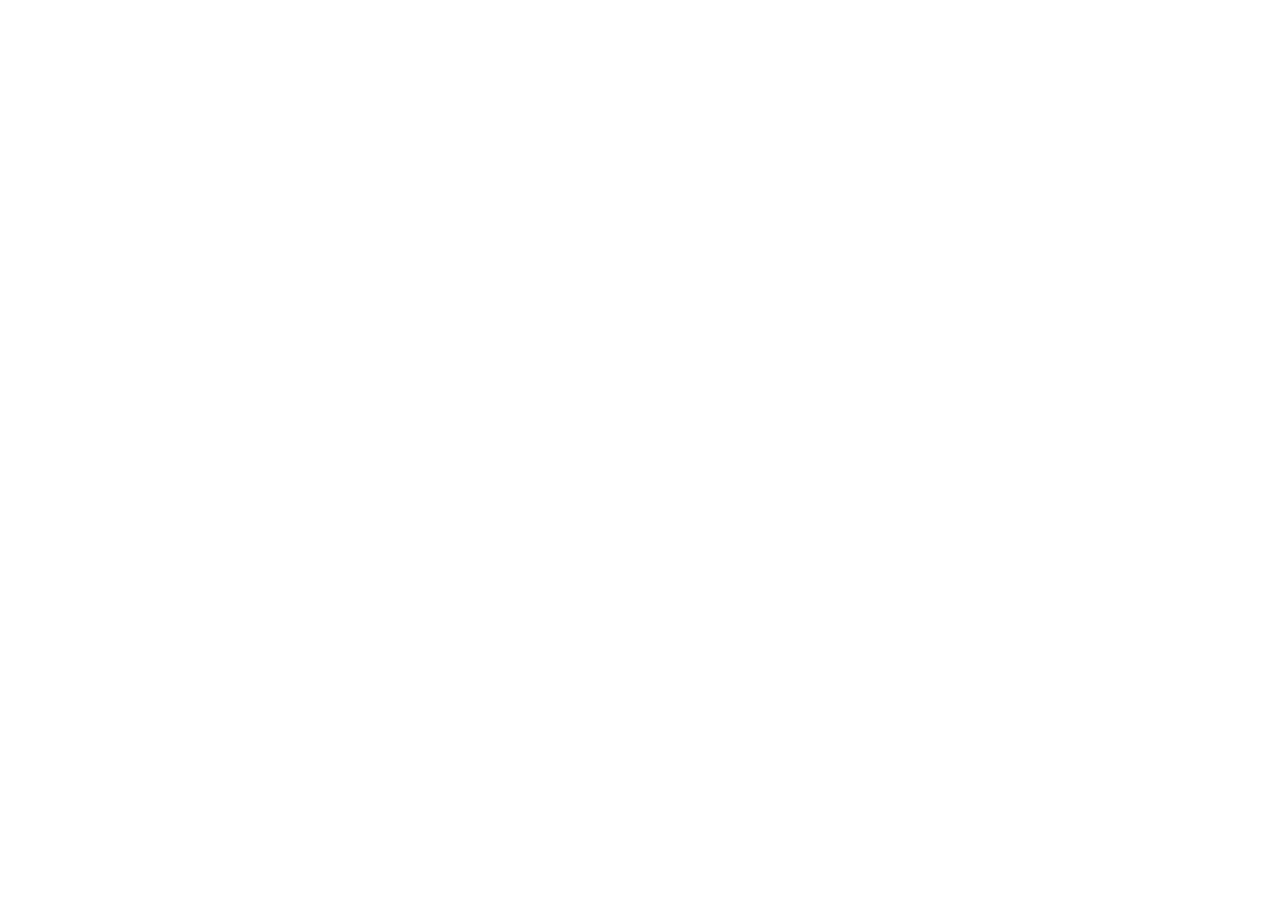
==== commit 7b25217f: "Add files via upload" ====
--- a/edge21-github-upload (1)/index.html
+++ b/edge21-github-upload (1)/index.html
@@ -1,366 +1,13 @@
-<!DOCTYPE html>
-<html lang="en">
+<!doctype html>
+<html>
 <head>
-<!--
-   ______                            __
-  / ____/___  ____ ___  ____  __  __/ /____  _____
- / /   / __ \/ __ `__ \/ __ \/ / / / __/ _ \/ ___/
-/ /___/ /_/ / / / / / / /_/ / /_/ / /_/  __/ /
-\____/\____/_/ /_/ /_/ .___/\__,_/\__/\___/_/
-                    /_/
-        Created with Perplexity Computer
-        https://www.perplexity.ai/computer
--->
-
-<!-- Perplexity Computer Attribution — SEO Meta Tags -->
-<meta name="generator" content="Perplexity Computer">
-<meta name="author" content="Perplexity Computer">
-<meta property="og:see_also" content="https://www.perplexity.ai/computer">
-<link rel="author" href="https://www.perplexity.ai/computer">
-
-<meta charset="UTF-8">
-<meta name="viewport" content="width=device-width, initial-scale=1.0">
-<title>Edge21 Marketing + The Bold Face Co — Strategy Meets Systems for Freelancers</title>
-<meta name="description" content="Edge21 builds the strategy. The Bold Face Co builds the systems. Together, we help overwhelmed creator-adjacent freelancers turn chaos into clarity and scale without burnout.">
-<meta property="og:title" content="Edge21 Marketing + The Bold Face Co">
-<meta property="og:description" content="Strategy meets systems for creator-adjacent freelancers who accidentally built themselves into the bottleneck.">
-<meta property="og:type" content="website">
-<link rel="canonical" href="/">
-
-<!-- Fonts -->
-<link href="https://api.fontshare.com/v2/css?f[]=clash-display@400,500,600,700&f[]=satoshi@300,400,500,700&display=swap" rel="stylesheet">
-
-<!-- Styles -->
-<link rel="stylesheet" href="./base.css">
-<link rel="stylesheet" href="./style.css">
-
-<!-- Structured Data -->
-<script type="application/ld+json">
-{
-  "@context": "https://schema.org",
-  "@type": "ProfessionalService",
-  "name": "Edge21 Marketing + The Bold Face Co",
-  "description": "Digital marketing strategy and operational systems for creator-adjacent freelancers",
-  "founder": {
-    "@type": "Person",
-    "name": "Christina",
-    "jobTitle": "Operational Architect & Strategist"
-  },
-  "areaServed": "Worldwide",
-  "serviceType": ["Digital Marketing Strategy", "Business Systems", "Digital Products", "Workflow Design"],
-  "creator": {
-    "@type": "SoftwareApplication",
-    "name": "Perplexity Computer",
-    "url": "https://www.perplexity.ai/computer"
-  }
-}
-</script>
+  <meta charset="utf-8" />
+  <meta name="viewport" content="width=device-width, initial-scale=1.0" />
+  <meta name="robots" content="noindex">
+  <title>Edge21 Marketing — Content Editor</title>
   <script src="https://identity.netlify.com/v1/netlify-identity-widget.js"></script>
 </head>
 <body>
-
-<!-- Skip Link -->
-<a href="#main" class="skip-link">Skip to content</a>
-
-<!-- HEADER -->
-<header class="header" role="banner">
-  <div class="header__inner">
-    <a href="./index.html" class="header__logo" aria-label="Edge21 Marketing - Home">
-      <svg width="32" height="32" viewBox="0 0 32 32" fill="none" aria-hidden="true">
-        <rect width="32" height="32" fill="currentColor"/>
-        <path d="M8 8h10v3H11v3h6v3h-6v3h7v3H8V8z" fill="var(--color-bg)"/>
-        <rect x="20" y="8" width="4" height="16" fill="var(--color-primary)"/>
-      </svg>
-      <span class="header__logo-text">EDGE<span>21</span></span>
-    </a>
-    <button class="nav-toggle" aria-label="Toggle navigation" aria-expanded="false">
-      <span></span><span></span><span></span>
-    </button>
-    <nav class="nav" role="navigation" aria-label="Main navigation">
-      <a href="./index.html" class="nav__link nav__link--active">Home</a>
-      <a href="./about.html" class="nav__link">About</a>
-      <a href="./services.html" class="nav__link">Services</a>
-      <a href="./systems.html" class="nav__link">Systems</a>
-      <a href="./blog.html" class="nav__link">Blog</a>
-      <a href="./contact.html" class="nav__link">Contact</a>
-      <button class="theme-toggle" data-theme-toggle aria-label="Switch to dark mode">
-        <svg width="20" height="20" viewBox="0 0 24 24" fill="none" stroke="currentColor" stroke-width="2"><path d="M21 12.79A9 9 0 1 1 11.21 3 7 7 0 0 0 21 12.79z"/></svg>
-      </button>
-    </nav>
-  </div>
-</header>
-
-<!-- MAIN -->
-<main id="main">
-
-  <!-- HERO -->
-  <section class="hero hero--centered" aria-label="Introduction">
-    <div class="hero__accent" aria-hidden="true">
-      <svg viewBox="0 0 800 800" fill="none" style="width:100%;height:100%;">
-        <rect class="hero__accent-rect" x="200" y="100" width="400" height="600" stroke="var(--color-primary)" stroke-width="1" opacity="0.15"/>
-        <rect class="hero__accent-rect" x="250" y="150" width="400" height="600" stroke="var(--color-primary)" stroke-width="1" opacity="0.08" style="animation-delay:0.5s;"/>
-      </svg>
-    </div>
-    <div class="hero__inner hero__inner--centered">
-      <span class="hero__tag">Strategy + Systems for Freelancers</span>
-      <h1 class="hero__title hero__title--centered">Your ceiling isn't <em>time.</em><br>It's undocumented process.</h1>
-      <p class="hero__subtitle" style="text-align:center;margin-inline:auto;">You figured out how to get clients. You figured out how to deliver great work. But you never designed how your business actually runs. That's why you hit 3–5 clients and stall — not because you lack skill, but because your business relies entirely on you.</p>
-      <div class="btn-group" style="justify-content:center;">
-        <a href="./services.html" class="btn btn--primary">Get the Strategy</a>
-        <a href="./systems.html" class="btn btn--ghost">Browse the Systems</a>
-      </div>
-    </div>
-  </section>
-
-  <!-- DUAL BRAND SECTION -->
-  <section class="dual-brand fade-in" aria-label="Our two brands">
-    <div class="dual-brand__inner">
-      <div class="dual-brand__header">
-        <h2>One mission. Two engines.</h2>
-        <p>Edge21 builds the strategy. The Bold Face Co builds the systems to execute it. Together, they turn overwhelmed freelancers and small business owners into scalable operations.</p>
-      </div>
-      <div class="dual-brand__grid fade-in-stagger">
-        <!-- Edge21 -->
-        <article class="brand-card brand-card--dark">
-          <span class="brand-card__tag">The Strategy Side</span>
-          <h3 class="brand-card__name">Edge21 Marketing</h3>
-          <p class="brand-card__desc">Where we diagnose the invisible gaps in your business — the ones hiding inside your head — and build a clear path from overwhelm to operational clarity.</p>
-          <ul class="brand-card__list" role="list">
-            <li>Digital marketing strategy</li>
-            <li>Brand positioning &amp; identity</li>
-            <li>Social media management</li>
-            <li>Content strategy &amp; creation</li>
-          </ul>
-          <a href="./services.html" class="btn btn--ghost">View Services</a>
-        </article>
-        <!-- Bold Face Co -->
-        <article class="brand-card brand-card--light">
-          <span class="brand-card__tag">The Systems Side</span>
-          <h3 class="brand-card__name">The Bold Face Co</h3>
-          <p class="brand-card__desc">Done-for-you templates, kits, and systems that turn mental load into visible workflow. For freelancers and small business owners who need their business to run by design — not by memory.</p>
-          <ul class="brand-card__list" role="list">
-            <li>Notion databases &amp; dashboards</li>
-            <li>Workflow kits &amp; SOPs</li>
-            <li>Social media &amp; Canva templates</li>
-            <li>Business forms &amp; spreadsheets</li>
-          </ul>
-          <a href="./systems.html" class="btn btn--dark">Browse Systems</a>
-        </article>
-      </div>
-    </div>
-  </section>
-
-  <!-- PAIN POINT CALLOUT -->
-  <section class="callout fade-in" aria-label="The problem we solve">
-    <div class="callout__inner">
-      <h2 class="callout__title">It's midnight on a Tuesday.<br>You're on your 4th cup of coffee.<br>Client A still hasn't sent the logo.<br>Client B thinks you're <em>tech support.</em></h2>
-      <p class="callout__text">Your spouse calls it your "little hobby." You haven't been present at your kid's last three games. And you keep telling yourself: "After this launch, things will slow down." But they never do. Sound familiar?</p>
-      <p class="callout__text">The problem isn't that you need to work harder — or even hire. The problem is your business has no infrastructure. Every client feels custom. Every task lives in your head. You accidentally built yourself into the bottleneck.</p>
-      <a href="./about.html" class="btn btn--peach">That's Why I Built This</a>
-    </div>
-  </section>
-
-  <!-- THE SHIFT -->
-  <section class="section fade-in" aria-label="The transformation">
-    <div class="section__header section__header--center" style="max-width:var(--content-wide);margin-inline:auto;">
-      <span class="section__tag">The Core Shift</span>
-      <h2 class="section__title">From bottleneck to blueprint.</h2>
-      <p class="section__subtitle">I don't just create templates. I extract the knowledge trapped in your head and turn it into a business that runs without you at the center of every decision.</p>
-    </div>
-    <div class="process-grid fade-in fade-in-stagger">
-      <div class="process-step">
-        <div class="process-step__number">01</div>
-        <h3 class="process-step__title">Chaos → Clarity</h3>
-        <p class="process-step__desc">We extract your unspoken knowledge and identify every unnecessary step hiding in your workflow.</p>
-      </div>
-      <div class="process-step">
-        <div class="process-step__number">02</div>
-        <h3 class="process-step__title">Mental Load → Visible Workflow</h3>
-        <p class="process-step__desc">We externalize your internal processes into documented, repeatable systems anyone on your team can follow.</p>
-      </div>
-      <div class="process-step">
-        <div class="process-step__number">03</div>
-        <h3 class="process-step__title">Overwhelm → Scalability</h3>
-        <p class="process-step__desc">We design infrastructure that lets you take on more clients, delegate work, and finally step off the hamster wheel.</p>
-      </div>
-    </div>
-  </section>
-
-  <!-- SOCIAL PROOF -->
-  <section class="section section--alt fade-in" aria-label="Testimonials">
-    <div class="section__header section__header--center" style="max-width:var(--content-wide);margin-inline:auto;">
-      <span class="section__tag">Real Talk</span>
-      <h2 class="section__title">From the freelancers who get it.</h2>
-    </div>
-    <div class="testimonials-grid fade-in-stagger">
-      <div class="testimonial-card">
-        <p class="testimonial-card__quote">I didn't even realize I was running my whole business from memory and text threads. Christina showed me exactly where the gaps were and gave me the systems to fill them.</p>
-        <p class="testimonial-card__author">Sarah M.</p>
-        <p class="testimonial-card__role">Freelance Video Editor</p>
-      </div>
-      <div class="testimonial-card">
-        <p class="testimonial-card__quote">I went from working 14-hour days with 3 clients to managing 6 clients in half the time. The difference wasn't working harder — it was having actual systems.</p>
-        <p class="testimonial-card__author">Jessica R.</p>
-        <p class="testimonial-card__role">Content Repurposing Specialist</p>
-      </div>
-      <div class="testimonial-card">
-        <p class="testimonial-card__quote">She sees the operational blind spots you can't see because they live inside your own head. That's a rare skill and it changed my entire business.</p>
-        <p class="testimonial-card__author">Monica L.</p>
-        <p class="testimonial-card__role">Social Media Manager</p>
-      </div>
-    </div>
-  </section>
-
-  <!-- CTA BANNER -->
-  <section class="cta-banner fade-in" aria-label="Call to action">
-    <div class="cta-banner__inner">
-      <h2>Ready to stop being the bottleneck?</h2>
-      <p>Whether you need a strategy to find your next 10 clients or a system that lets you stop working until midnight — we've got you.</p>
-      <div class="btn-group" style="justify-content:center;">
-        <a href="./services.html" class="btn btn--dark">Work With Me</a>
-        <a href="./systems.html" class="btn btn--outline">Shop Systems</a>
-      </div>
-    </div>
-  </section>
-
-</main>
-
-<!-- FOOTER -->
-<footer class="footer" role="contentinfo">
-  <div class="footer__inner">
-    <div class="footer__top">
-      <div class="footer__brand">
-        <a href="./index.html" class="header__logo" style="margin-bottom:var(--space-2);">
-          <svg width="28" height="28" viewBox="0 0 32 32" fill="none" aria-hidden="true">
-            <rect width="32" height="32" fill="currentColor"/>
-            <path d="M8 8h10v3H11v3h6v3h-6v3h7v3H8V8z" fill="var(--color-surface-dark)"/>
-            <rect x="20" y="8" width="4" height="16" fill="var(--color-primary)"/>
-          </svg>
-          <span class="header__logo-text" style="color:var(--color-text-on-dark);">EDGE<span style="color:var(--color-primary);">21</span></span>
-        </a>
-        <p>Strategy meets systems. We help overwhelmed freelancers build businesses that run without them at the center.</p>
-      </div>
-      <div class="footer__col">
-        <h4>Navigate</h4>
-        <ul role="list">
-          <li><a href="./about.html">About</a></li>
-          <li><a href="./services.html">Services</a></li>
-          <li><a href="./systems.html">Systems</a></li>
-          <li><a href="./blog.html">Blog</a></li>
-        </ul>
-      </div>
-      <div class="footer__col">
-        <h4>Connect</h4>
-        <ul role="list">
-          <li><a href="./contact.html">Contact</a></li>
-          <li><a href="https://instagram.com/theboldface_co" target="_blank" rel="noopener noreferrer">Instagram</a></li>
-          <li><a href="https://tiktok.com/@theboldface_co" target="_blank" rel="noopener noreferrer">TikTok</a></li>
-        </ul>
-      </div>
-      <div class="footer__col">
-        <h4>Legal</h4>
-        <ul role="list">
-          <li><a href="#">Privacy Policy</a></li>
-          <li><a href="#">Terms of Service</a></li>
-        </ul>
-      </div>
-    </div>
-    <div class="footer__bottom">
-      <p>&copy; 2026 Edge21 Marketing + The Bold Face Co. All rights reserved.</p>
-      <a href="https://www.perplexity.ai/computer" target="_blank" rel="noopener noreferrer">Created with Perplexity Computer</a>
-    </div>
-  </div>
-</footer>
-
-<!-- Popup Freebie -->
-<div class="popup-overlay" id="popup" role="dialog" aria-modal="true" aria-label="Free resource signup">
-  <div class="popup">
-    <button class="popup__close" id="popup-close" aria-label="Close popup">&times;</button>
-    <span class="popup__tag">Free Resource</span>
-    <h2 class="popup__title">Stop running your business from memory.</h2>
-    <p class="popup__desc">Grab the free Freelancer Infrastructure Starter — a quick-start guide to building the systems your business is missing. Delivered straight to your inbox.</p>
-    <form class="popup__form" action="https://assets.flodesk.com/YOUR_FORM_ID" method="POST" target="_blank">
-      <input type="text" name="name" class="popup__input" placeholder="First name" required aria-label="First name">
-      <input type="email" name="email" class="popup__input" placeholder="Email address" required aria-label="Email address">
-      <button type="submit" class="btn btn--peach" style="width:100%;justify-content:center;">Send It to Me</button>
-    </form>
-    <p class="popup__note">No spam. Unsubscribe anytime. Your info stays between us.</p>
-  </div>
-</div>
-
-<script src="./app.js" defer></script>
-<script data-pplx-inline-edit>
-(function(){
-  if(window===window.top)return;
-  function inlineAll(orig,clone){
-    if(orig.nodeType!==1)return;
-    try{
-      var cs=getComputedStyle(orig);
-      var t='';
-      for(var i=0;i<cs.length;i++){t+=cs[i]+':'+cs.getPropertyValue(cs[i])+';';}
-      clone.style.cssText=t;
-    }catch(e){}
-    var oc=orig.children,cc=clone.children;
-    for(var j=0;j<oc.length&&j<cc.length;j++){inlineAll(oc[j],cc[j]);}
-  }
-  function stripExternal(clone){
-    var imgs=clone.querySelectorAll('img');
-    for(var i=0;i<imgs.length;i++){
-      var s=imgs[i].getAttribute('src');
-      if(s&&!s.startsWith('data:'))imgs[i].removeAttribute('src');
-    }
-    var all=clone.querySelectorAll('*');
-    for(var i=0;i<all.length;i++){
-      var st=all[i].style.cssText;
-      if(st&&st.indexOf('url(')>=0){
-        all[i].style.cssText=st.replace(/url\(["']?(?!data:)[^)"']*["']?\)/gi,'none');
-      }
-    }
-  }
-  window.addEventListener('message',function(e){
-    if(!e.data||e.data.type!=='INLINE_EDIT_CAPTURE_REQUEST')return;
-    var scrollX=window.scrollX||window.pageXOffset||0;
-    var scrollY=window.scrollY||window.pageYOffset||0;
-    var w=window.innerWidth,h=window.innerHeight;
-    try{
-      var clone=document.documentElement.cloneNode(true);
-      var rm=clone.querySelectorAll('script,link[rel="stylesheet"],style');
-      for(var i=0;i<rm.length;i++){rm[i].remove();}
-      inlineAll(document.documentElement,clone);
-      stripExternal(clone);
-      var html=new XMLSerializer().serializeToString(clone);
-      var svg='<svg xmlns="http://www.w3.org/2000/svg" width="'+w+'" height="'+h+'">'
-        +'<foreignObject width="100%" height="100%">'
-        +'<div xmlns="http://www.w3.org/1999/xhtml" style="width:'+w+'px;height:'+h+'px;overflow:hidden">'
-        +'<div style="transform:translate(-'+scrollX+'px,-'+scrollY+'px);transform-origin:top left">'
-        +html+'</div></div></foreignObject></svg>';
-      var svgUrl='data:image/svg+xml;charset=utf-8,'+encodeURIComponent(svg);
-      var img=new Image();
-      img.onload=function(){
-        var c=document.createElement('canvas');c.width=w;c.height=h;
-        c.getContext('2d').drawImage(img,0,0);
-        window.parent.postMessage({type:'INLINE_EDIT_SCREENSHOT_RESULT',dataUrl:c.toDataURL('image/png'),scrollX:scrollX,scrollY:scrollY},'*');
-      };
-      img.onerror=function(){
-        window.parent.postMessage({type:'INLINE_EDIT_SCREENSHOT_RESULT',dataUrl:null,scrollX:scrollX,scrollY:scrollY},'*');
-      };
-      img.src=svgUrl;
-    }catch(err){
-      window.parent.postMessage({type:'INLINE_EDIT_SCREENSHOT_RESULT',dataUrl:null,scrollX:scrollX,scrollY:scrollY},'*');
-    }
-  });
-})();
-</script></body>
+  <script src="https://unpkg.com/decap-cms@^3.0.0/dist/decap-cms.js"></script>
+</body>
 </html>
-<!-- Netlify Identity redirect -->
-<script>
-  if (window.netlifyIdentity) {
-    window.netlifyIdentity.on("init", user => {
-      if (!user) {
-        window.netlifyIdentity.on("login", () => {
-          document.location.href = "/admin/";
-        });
-      }
-    });
-  }
-</script>
